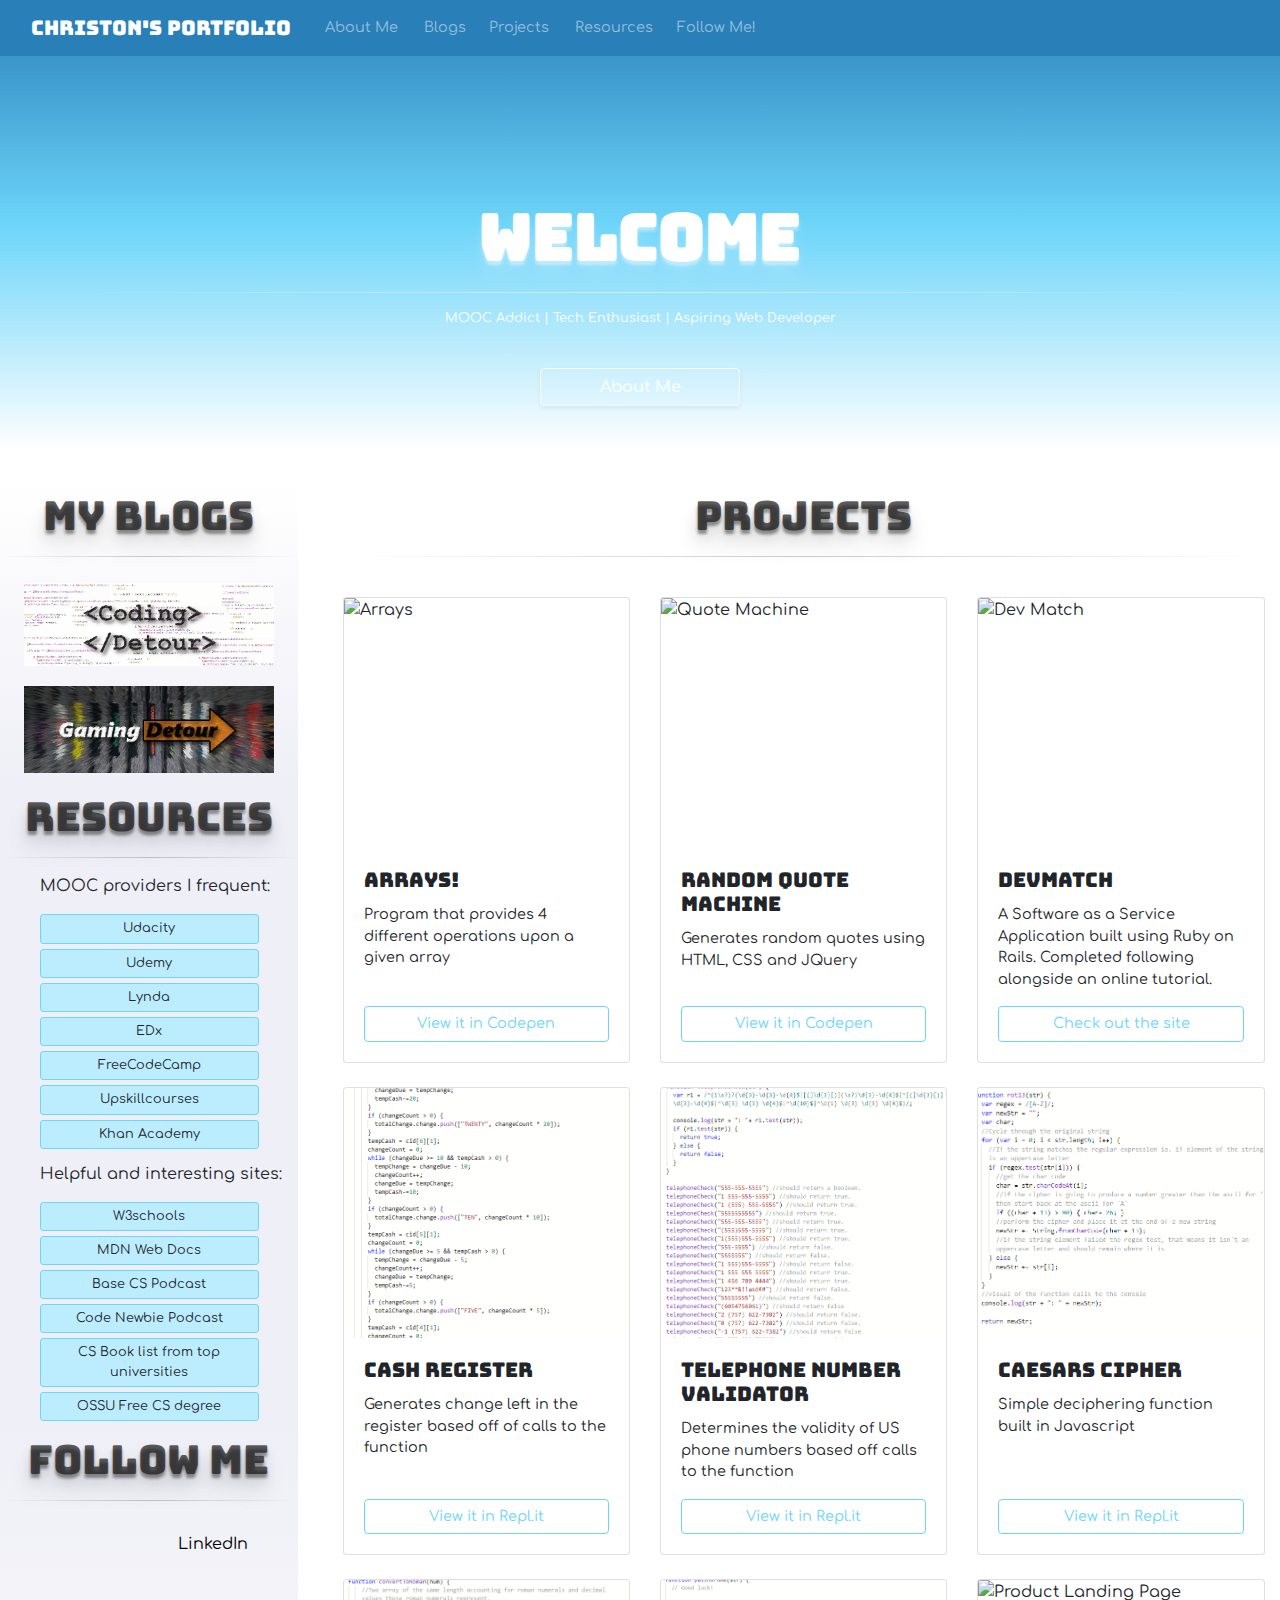
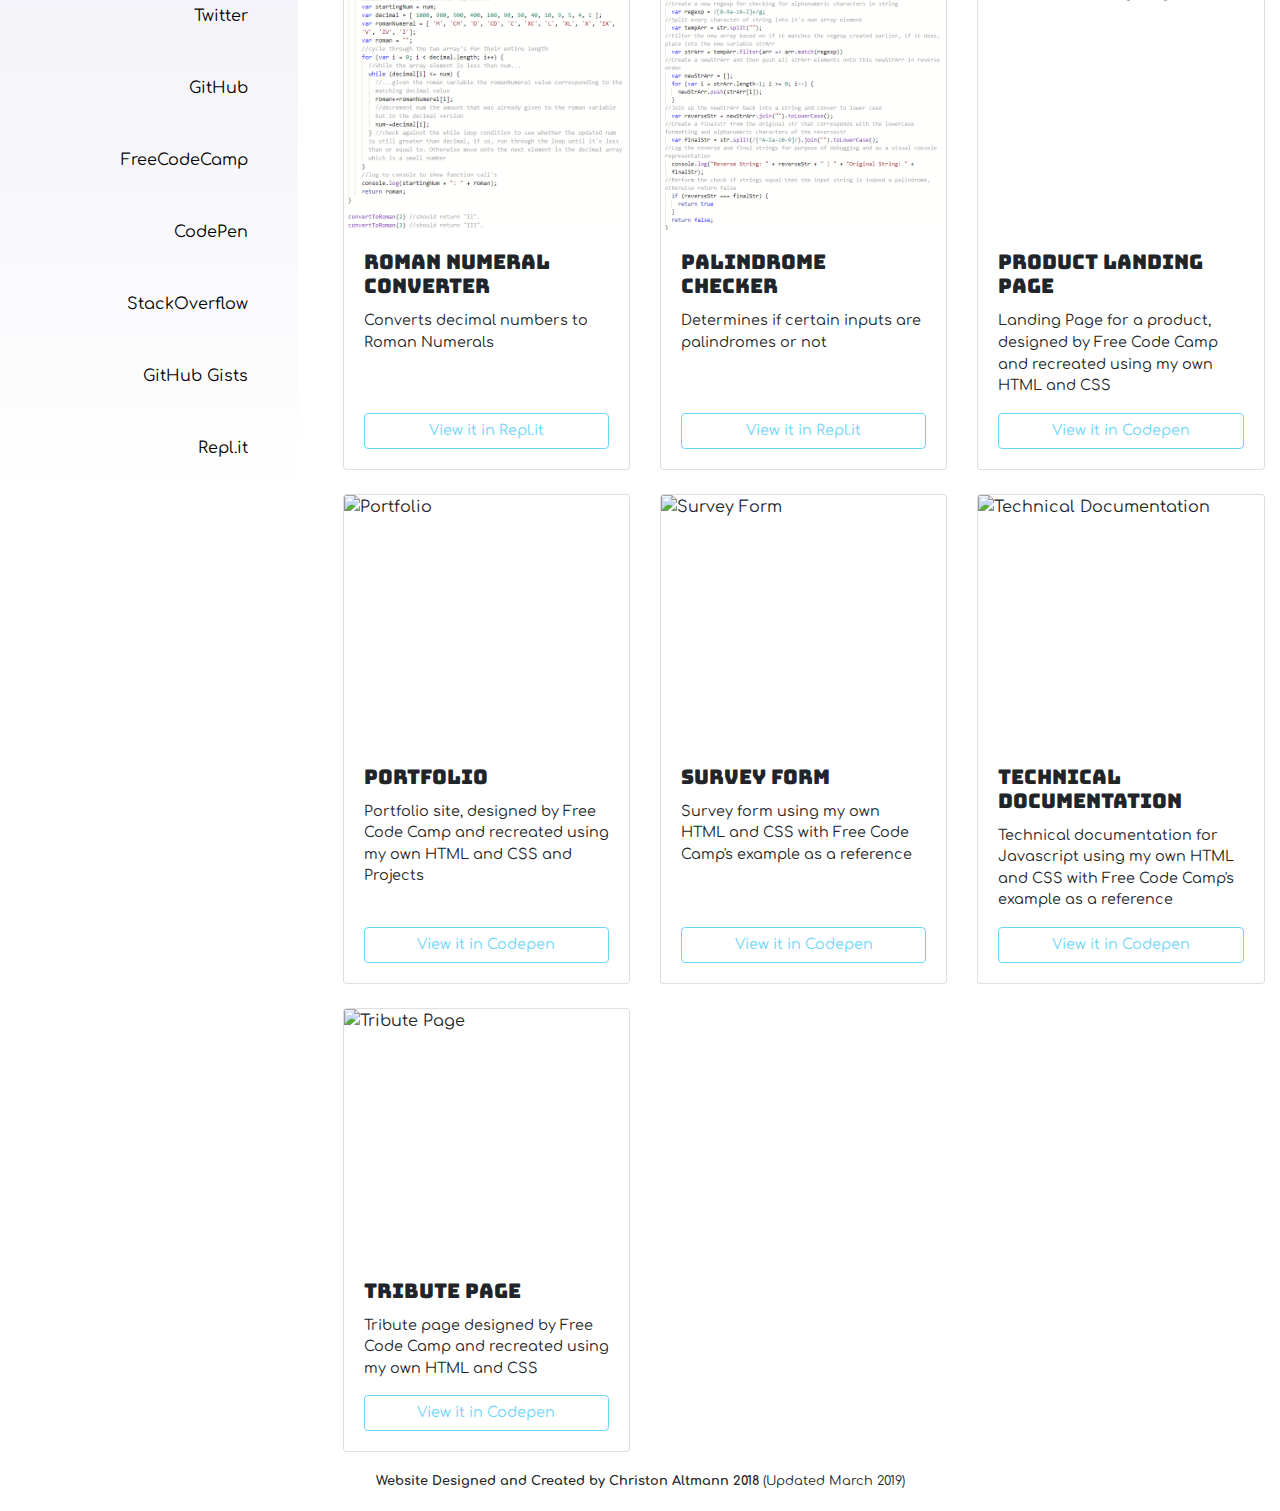
==== index.html @ 9113926e "Updated buttons on site" ====
<!DOCTYPE html>
<html lang="en">
	<head>
		<!-- Bootstrap CSS -->
		<link rel="stylesheet" href="https://stackpath.bootstrapcdn.com/bootstrap/4.3.1/css/bootstrap.min.css" integrity="sha384-ggOyR0iXCbMQv3Xipma34MD+dH/1fQ784/j6cY/iJTQUOhcWr7x9JvoRxT2MZw1T" crossorigin="anonymous">
		<!-- Google Fonts -->
		<link href="https://fonts.googleapis.com/css?family=Comfortaa|Bungee" rel="stylesheet">
		<!-- Font Awesome -->
		<link rel="stylesheet" href="https://use.fontawesome.com/releases/v5.7.2/css/all.css" integrity="sha384-fnmOCqbTlWIlj8LyTjo7mOUStjsKC4pOpQbqyi7RrhN7udi9RwhKkMHpvLbHG9Sr" crossorigin="anonymous">
		<!-- Personal CSS -->
		<link rel="stylesheet" href="style.css">

		<title>Christon's Portfolio</title>
		<!-- Image URL for social sharing sites-->
		<meta property="og:image" content="https://christonja.github.io/Sharing-Image/Site.PNG"/>
		<meta name="viewport" content="width=device-width, initial-scale=1" />

	</head>
	<body>
		<nav class="navbar navbar-expand-lg navbar-dark fixed-top">
			<div class="container-fluid">
			  <a class="navbar-brand" href="https://christonja.github.io/">Christon's Portfolio</a>
			  <button class="navbar-toggler" type="button" data-toggle="collapse" data-target="#navbarSupportedContent" aria-controls="navbarSupportedContent" aria-expanded="false" aria-label="Toggle navigation">
			    <span class="navbar-toggler-icon"></span>
			  </button>
				<div class="collapse navbar-collapse" id="navbarSupportedContent">
			    <ul class="navbar-nav mr-auto">
						<li class="nav-item"><a class="nav-link" href="about.html"><i class="far fa-smile"></i> About Me</a></li>
						<li class="nav-item"><a class="nav-link" href="#blogs"><i class="fab fa-wordpress"></i> Blogs</a></li>
						<li class="nav-item"><a class="nav-link" href="#projects"><i class="fas fa-project-diagram"></i> Projects</a></li>
						<li class="nav-item"><a class="nav-link" href="#resources"><i class="fas fa-info-circle"></i> Resources</a></li>
						<li class="nav-item"><a class="nav-link" href="#follow"><i class="fas fa-user-plus"></i> Follow Me!</a></li>
					</ul>
			  </div>
			</div>
		</nav>

		<div class="container-fluid px-0">
			<div class="jumbotron">
				<div class="welcome">
					<h1 class="title">Welcome</h1>
					<hr class="welcome-hr">
					<p class="desc">MOOC Addict | Tech Enthusiast | Aspiring Web Developer</p>
					<a href="about.html" class="btn btn-outline-light my-btn shadow-sm m-4"><i class="far fa-smile"></i> About Me</a>
				</div>
			</div>
		</div>
			<div class="container-fluid px-0">
				<div class="row flex-column-reverse flex-md-row">
					<div class="col-xl-3 col-lg-4 col-md-5">
						<div id="blogs">
							<h1>My Blogs</h1>
							<hr>
							<div class="blog-links">
								<a href="https://codingdetour.wordpress.com/" target="_blank"><img src="Images/CodingDetour.png" alt="Coding Detour Website"></a>
								<a href="https://gamingdetour.wordpress.com/" target="_blank"><img src="Images/GamingDetour.png" alt="Gaming Detour Website"></a>
							</div>
						</div>
						<div id="resources">
							<h1>Resources</h1>
							<hr>
							<div>
								<ul>
									<p>MOOC providers I frequent:</p>
									<li><a class="btn btn-light btn-sm" id="rbutton" href="https://www.udacity.com/">Udacity</a></li>
									<li><a class="btn btn-light btn-sm" id="rbutton" href="https://www.udemy.com/">Udemy</a></li>
									<li><a class="btn btn-light btn-sm" id="rbutton" href="https://www.lynda.com/" target="_blank">Lynda</a></li>
									<li><a class="btn btn-light btn-sm" id="rbutton" href="https://www.edx.org" target="_blank">EDx</a></li>
									<li><a class="btn btn-light btn-sm" id="rbutton" href="https://www.freecodecamp.org/" target="_blank">FreeCodeCamp</a></li>
									<li><a class="btn btn-light btn-sm" id="rbutton" href="https://upskillcourses.com/courses" target="_blank">Upskillcourses</a></li>
									<li><a class="btn btn-light btn-sm" id="rbutton" href="https://www.khanacademy.org/">Khan Academy</a></li>
								</ul>
								<ul class="pt-2">
									<p>Helpful and interesting sites:</p>
									<li><a class="btn btn-light btn-sm" id="rbutton" href="https://www.w3schools.com/" target="_blank">W3schools</a></li>
									<li><a class="btn btn-light btn-sm" id="rbutton" href="https://developer.mozilla.org/en-US/" target="_blank">MDN Web Docs</a></li>
									<li><a class="btn btn-light btn-sm" id="rbutton" href="https://medium.com/basecs/" target="_blank">Base CS Podcast</a></li>
									<li><a class="btn btn-light btn-sm" id="rbutton" href="https://www.codenewbie.org/podcast" target="_blank">Code Newbie Podcast</a></li>
									<li><a class="btn btn-light btn-sm" id="rbutton" href="http://www.doradolist.com/universities.html" target="_blank">CS Book list from top universities</a></li>
									<li><a class="btn btn-light btn-sm" id="rbutton" href="https://github.com/ossu/computer-science" target="_blank">OSSU Free CS degree</a></li>
								</ul>
							</div>
						</div>
						<div id="follow">
							<h1>Follow Me</h1>
							<hr>
							<div>
								<ul class="follow-links">
									<li><a href="https://www.linkedin.com/in/christon-altmann/" target="_blank"><span>LinkedIn</span><i class="fab fa-linkedin-in"></i></a></li>
									<li><a href="https://twitter.com/Christonja" target="_blank"><span>Twitter</span><i class="fab fa-twitter"></i></a></li>
									<li><a href="https://github.com/Christonja" target="_blank"><span>GitHub</span><i class="fab fa-github"></i></a></li>
									<li><a href="https://www.freecodecamp.org/christon" target="_blank"><span>FreeCodeCamp</span><i class="fab fa-free-code-camp"></i></a></li>
									<li><a href="https://codepen.io/christonja/" target="_blank"><span>CodePen</span><i class="fab fa-codepen"></i></a></li>
									<li><a href="https://stackoverflow.com/cv/christon" target="_blank"><span>StackOverflow</span><i class="fab fa-stack-overflow"></i></a></li>
									<li><a href="https://gist.github.com/Christonja" target="_blank"><span>GitHub Gists</span><i class="fab fa-github"></i></a></li>
									<li><a href="https://repl.it/@Christonja" target="_blank"><span>Repl.it</span><i class="fas fa-code"></i></a></li>
								</ul>
							</div>
						</div>
					</div>
					<div class="col-xl-9 col-lg-8 col-md-7">
						<div class="container-fluid" id="projects">
							<h1>Projects</h1>
							<hr>
							<div class="row">
									<div class="col-xl-4 col-lg-6 col-md-12 mt-4">
											<div class="card h-100">
												<img src="Project-Images/Arrays.PNG" class="card-img-top" alt="Arrays">
												<div class="card-body d-flex flex-column">
													<h5 class="card-title">Arrays!</h5>
													<p class="card-text">Program that provides 4 different operations upon a given array</p>
													<a href="https://codepen.io/christonja/full/Qoojbq" class="btn mt-auto">View it in Codepen</a>
												</div>
											</div>
										</div>

								<div class="col-xl-4 col-lg-6 col-md-12 mt-4">
									<div class="card h-100">
										<img src="Project-Images/QuoteMachine.PNG" class="card-img-top" alt="Quote Machine">
										<div class="card-body d-flex flex-column">
											<h5 class="card-title">Random Quote Machine</h5>
											<p class="card-text">Generates random quotes using HTML, CSS and JQuery</p>
											<a href="https://codepen.io/christonja/full/wRGPJB" class="btn mt-auto">View it in Codepen</a>
										</div>
									</div>
								</div>

								<div class="col-xl-4 col-lg-6 col-md-12 mt-4">
									<div class="card h-100">
										<img src="Project-Images/DevMatch.PNG" class="card-img-top" alt="Dev Match">
										<div class="card-body d-flex flex-column">
											<h5 class="card-title">DevMatch</h5>
											<p class="card-text">A Software as a Service Application built using Ruby on Rails. Completed following alongside an online tutorial.</p>
											<a href="https://evening-woodland-43477.herokuapp.com/" class="btn mt-auto">Check out the site</a>
										</div>
									</div>
								</div>

								<div class="col-xl-4 col-lg-6 col-md-12 mt-4">
									<div class="card h-100">
										<img src="Project-Images/change.PNG" class="card-img-top" alt="Cash Register">
										<div class="card-body d-flex flex-column">
											<h5 class="card-title">Cash Register</h5>
											<p class="card-text">Generates change left in the register based off of calls to the function</p>
											<a href="https://repl.it/@Christonja/ProperCompleteInstructions" class="btn mt-auto">View it in Repl.it</a>
										</div>
									</div>
								</div>
									
								<div class="col-xl-4 col-lg-6 col-md-12 mt-4">
									<div class="card h-100">
										<img src="Project-Images/telephone.PNG" class="card-img-top" alt="Telephone number validator">
										<div class="card-body d-flex flex-column">
											<h5 class="card-title">Telephone Number Validator</h5>
											<p class="card-text">Determines the validity of US phone numbers based off calls to the function</p>
											<a href="https://repl.it/@Christonja/FrailAnimatedClass" class="btn mt-auto">View it in Repl.it</a>
										</div>
									</div>
								</div>

								<div class="col-xl-4 col-lg-6 col-md-12 mt-4">
									<div class="card h-100">
									<img src="Project-Images/caesar.PNG" class="card-img-top" alt="Caesars Cipher">
										<div class="card-body d-flex flex-column">
											<h5 class="card-title">Caesars Cipher</h5>
											<p class="card-text">Simple deciphering function built in Javascript</p>
											<a href="https://repl.it/@Christonja/NextSympatheticFreesoftware" class="btn mt-auto">View it in Repl.it</a>
										</div>
									</div>
								</div>

								<div class="col-xl-4 col-lg-6 col-md-12 mt-4">
									<div class="card h-100">
											<img src="Project-Images/roman-num.PNG" class="card-img-top" alt="Roman Numeral Converter">
											<div class="card-body d-flex flex-column">
												<h5 class="card-title">Roman Numeral Converter</h5>
												<p class="card-text">Converts decimal numbers to Roman Numerals</p>
												<a href="https://repl.it/@Christonja/ClientsideAttentiveCubase" class="btn mt-auto">View it in Repl.it</a>
											</div>
										</div>
								</div>

								<div class="col-xl-4 col-lg-6 col-md-12 mt-4">
									<div class="card h-100">
											<img src="Project-Images/palindrome.PNG" class="card-img-top" alt="Palindrome Checker">
											<div class="card-body d-flex flex-column">
												<h5 class="card-title">Palindrome Checker</h5>
												<p class="card-text">Determines if certain inputs are palindromes or not</p>
												<a href="https://repl.it/@Christonja/AngelicSeveralGeneric" class="btn mt-auto">View it in Repl.it</a>
											</div>
										</div>
								</div>

								<div class="col-xl-4 col-lg-6 col-md-12 mt-4">
									<div class="card h-100">
										<img src="Project-Images/Landing-Page.PNG" class="card-img-top" alt="Product Landing Page">
										<div class="card-body d-flex flex-column">
											<h5 class="card-title">Product Landing Page</h5>
											<p class="card-text">Landing Page for a product, designed by Free Code Camp and recreated using my own HTML and CSS</p>
											<a href="https://codepen.io/christonja/full/wXZxWX/" class="btn mt-auto">View it in Codepen</a>
										</div>
									</div>
								</div>

								<div class="col-xl-4 col-lg-6 col-md-12 mt-4">
									<div class="card h-100">
										<img src="Project-Images/Portfolio.PNG" class="card-img-top" alt="Portfolio">
										<div class="card-body d-flex flex-column">
											<h5 class="card-title">Portfolio</h5>
											<p class="card-text">Portfolio site, designed by Free Code Camp and recreated using my own HTML and CSS and Projects</p>
											<a href="https://codepen.io/christonja/full/PBorLZ/" class="btn mt-auto">View it in Codepen</a>
										</div>
									</div>
								</div>

								<div class="col-xl-4 col-lg-6 col-md-12 mt-4">
									<div class="card h-100">
										<img src="Project-Images/Survey-Form.PNG" class="card-img-top" alt="Survey Form">
										<div class="card-body d-flex flex-column">
											<h5 class="card-title">Survey Form</h5>
											<p class="card-text">Survey form using my own HTML and CSS with Free Code Camp's example as a reference</p>
											<a href="https://codepen.io/christonja/full/QxzeJQ/" class="btn mt-auto">View it in Codepen</a>
										</div>
									</div>
								</div>

								<div class="col-xl-4 col-lg-6 col-md-12 mt-4">
									<div class="card h-100">
										<img src="Project-Images/Technical-Doco.PNG" class="card-img-top" alt="Technical Documentation">
										<div class="card-body d-flex flex-column">
											<h5 class="card-title">Technical Documentation</h5>
											<p class="card-text">Technical documentation for Javascript using my own HTML and CSS with Free Code Camp's example as a reference</p>
											<a href="https://codepen.io/christonja/full/oyKxea/" class="btn mt-auto">View it in Codepen</a>
										</div>
									</div>
								</div>

								<div class="col-xl-4 col-lg-6 col-md-12 mt-4">
									<div class="card h-100">
										<img src="Project-Images/Tribute-Page.PNG" class="card-img-top" alt="Tribute Page">
										<div class="card-body d-flex flex-column">
											<h5 class="card-title">Tribute Page</h5>
											<p class="card-text">Tribute page designed by Free Code Camp and recreated using my own HTML and CSS</p>
											<a href="https://codepen.io/christonja/full/VdqOEM/" class="btn mt-auto">View it in Codepen</a>
										</div>
									</div>
								</div>

							</div>
						</div>
					</div>
				</div>
			</div>

		<div class="copytext"> 
			<div>
				<p><b>Website Designed and Created by Christon Altmann 2018</b> (Updated March 2019)</p>
			</div>
		</div>
		
		<script src="https://code.jquery.com/jquery-3.3.1.slim.min.js" integrity="sha384-q8i/X+965DzO0rT7abK41JStQIAqVgRVzpbzo5smXKp4YfRvH+8abtTE1Pi6jizo" crossorigin="anonymous"></script>
		<script language="javascript"type="text/javascript" src="siteScript.js"></script>
		<script src="https://cdnjs.cloudflare.com/ajax/libs/popper.js/1.14.7/umd/popper.min.js" integrity="sha384-UO2eT0CpHqdSJQ6hJty5KVphtPhzWj9WO1clHTMGa3JDZwrnQq4sF86dIHNDz0W1" crossorigin="anonymous"></script>
		<script src="https://stackpath.bootstrapcdn.com/bootstrap/4.3.1/js/bootstrap.min.js" integrity="sha384-JjSmVgyd0p3pXB1rRibZUAYoIIy6OrQ6VrjIEaFf/nJGzIxFDsf4x0xIM+B07jRM" crossorigin="anonymous"></script>
		
	</body>
</html>
---- style.css ----
h1 {
	font-family: "bungee", sans-serif;
	color: rgba(22, 22, 22, 0.7);
	text-shadow: 0px 4px 3px rgba(0, 0, 0, 0.4),
	0px 8px 13px rgba(0, 0, 0, 0.1),
	0px 18px 23px rgba(0, 0, 0, 0.1);
}

html, body {
	max-width: 100%;
	overflow-x: hidden;
	font-family: comfortaa, sans-serif;
}

.navbar {
    background-color: transparent !important;
    -webkit-transition: all 0.5s;
    transition: all 0.5s;
}
.navbar.solid {
    background-color: rgb(41,128,185) !important;
}

.navbar:hover {
	background-color: rgb(41,128,185) !important;
}

hr {
    border: 0;
    height: 1px;
    background-image: linear-gradient(to right, rgba(0, 0, 0, 0), rgba(0, 0, 0, 0.2), rgba(0, 0, 0, 0));
}

.welcome-hr {
    border: 0;
    height: 1px;
    background-image: linear-gradient(to right, rgba(255, 255, 255, 0), rgba(255, 255, 255, 0.5), rgba(255, 255, 255, 0));
}

.jumbotron {
	text-align: center;
	background: #ffffff;  /* fallback for old browsers */
	background: -webkit-linear-gradient(to bottom, #2980b9, #6dd5fa, #ffffff);  /* Chrome 10-25, Safari 5.1-6 */
	background: linear-gradient(to bottom, #2980b9, #6dd5fa, #ffffff); /* W3C, IE 10+/ Edge, Firefox 16+, Chrome 26+, Opera 12+, Safari 7+ */
	height: 50vh;
}

.jumbotron h1 {
	font-size: 4em;
	font-weight: bold;
}

.navbar-brand {
	font-family: Bungee, sans-serif;
}

.nav-link {
	font-size: 0.9em;
}

.welcome {
	margin-top: 15vh;
	color: white;
}

.title {
	color: white;
	text-shadow: 0px 4px 3px rgba(255, 255, 255, 0.4),
	0px 8px 13px rgba(255, 255, 255, 0.1),
	0px 18px 23px rgba(255, 255, 255, 0.1);
	font-family: bungee, sans-serif;
}

@media (max-height: 800px) {
	.jumbotron {
		height: 400px;
	}
}

#projects a img:hover + button{
 	background-color: #cff0fc;
}

#blogs {
	background: #e1e1ea;
	background: -moz-linear-gradient(270deg, #FFFFFF 0%, #efeff7 100%); /* ff3.6+ */
	background: -webkit-gradient(linear, left top, left bottom, color-stop(0%, #FFFFFF), color-stop(100%, #e1e1ea)); /* safari4+,chrome */
	background: -webkit-linear-gradient(270deg, #FFFFFF 0%, #efeff7 100%); /* safari5.1+,chrome10+ */
	background: -o-linear-gradient(270deg, #FFFFFF 0%, #efeff7 100%); /* opera 11.10+ */
	background: -ms-linear-gradient(270deg, #FFFFFF 0%, #efeff7 100%); /* ie10+ */
	background: linear-gradient(180deg, #FFFFFF 0%, #efeff7 100%); /* w3c */
	filter: progid:DXImageTransform.Microsoft.gradient( startColorstr='#FFFFFF', endColorstr='#efeff7',GradientType=0 ); /* ie6-9 */
}

.blog-links img {
	max-width: 250px;
	padding: 0px;
}

#blogs a img:hover {
	border-radius: 4px;
    box-shadow: 0 0 20px #2980b9;
}

#blogs a img {
	transition: box-shadow 0.5s;
}

.blog-links {
	text-align: center;
}

.blog-links a img {
	margin: 10px;
}

#follow {
	background: #efeff7; /* Old browsers */
	background: -moz-linear-gradient(top, #efeff7 0%, #ffffff 100%); /* FF3.6-15 */
	background: -webkit-linear-gradient(top, #efeff7 0%,#ffffff 100%); /* Chrome10-25,Safari5.1-6 */
	background: linear-gradient(to bottom, #efeff7 0%,#ffffff 100%); /* W3C, IE10+, FF16+, Chrome26+, Opera12+, Safari7+ */
	filter: progid:DXImageTransform.Microsoft.gradient( startColorstr='#efeff7', endColorstr='#ffffff',GradientType=0 ); /* IE6-9 */
}

#blogs h1, #follow h1, #resources h1, #projects h1
{
	padding-top: 10px;
	display: flex;
	flex-direction: column;
	align-items: center;
}

.follow-links {
	list-style: none;
}

.follow-links li a {
	text-decoration: none;
	transition: color 0.5s;
	color: black;
	font-size: 1em;
}

.follow-links li a:hover {
	color: #6dd5fa;
}

.follow-links i {
	font-size: 3em;
	padding: 5px;
}

.follow-links span {
	float: right;
	margin-right: 50px;
	margin-top: 15px;
}

.navbar-nav i {
	padding: 5px;
}

.navbar-nav .fa-home {
	padding-right: 4px;
}

.navbar-nav .fa-user-plus {
	padding-right: 3px;
}

.navbar-nav .fa-project-diagram {
	padding-right: 2px;
}

#resources {
	background: #efeff7;
}

#resources li {
	list-style-type: none;
}

.copytext {
	font-size: 0.8em;
	text-align: center;
	padding: 20px 0;
	width: 100vw;
}

.copytext p {
	margin: 0;
}

#resources .btn {
	border: 1px solid #6dd5fa;
	background-color: #bcedff;
}

.card .btn {
	border: 1px solid #6dd5fa;
	color: #6dd5fa;
}

.btn:hover {
	background-color: #cff0fc;
	color: white;
}

#rbutton {
	width: 85%;
	margin-bottom: 5px;
	font-size: 0.8em;
}

.desc {
	font-size: 0.8em;
}

ul {
	margin-bottom: 0;
}

.card img {
	height: 250px;
	object-fit: cover;
} 

.card a {
	width: 100%;
}

.cert-text {
	text-align: justify;
	line-height: 2em;
}

.cert img {
	height: 100%;
	width: 100%;
	object-fit: cover;
}

.my-btn {
	width: 200px;
	color: white;
}

.about {
	text-align: justify;
	line-height: 2em;
}

.card-title {
	font-family: Bungee, sans-serif;
}
.card-text {
	font-size: 0.9em;
}

.card-body a {
	font-size: 0.9em;
}

.l-resume {
	list-style: none;
	line-height: 2em;
	text-align: justify;
}
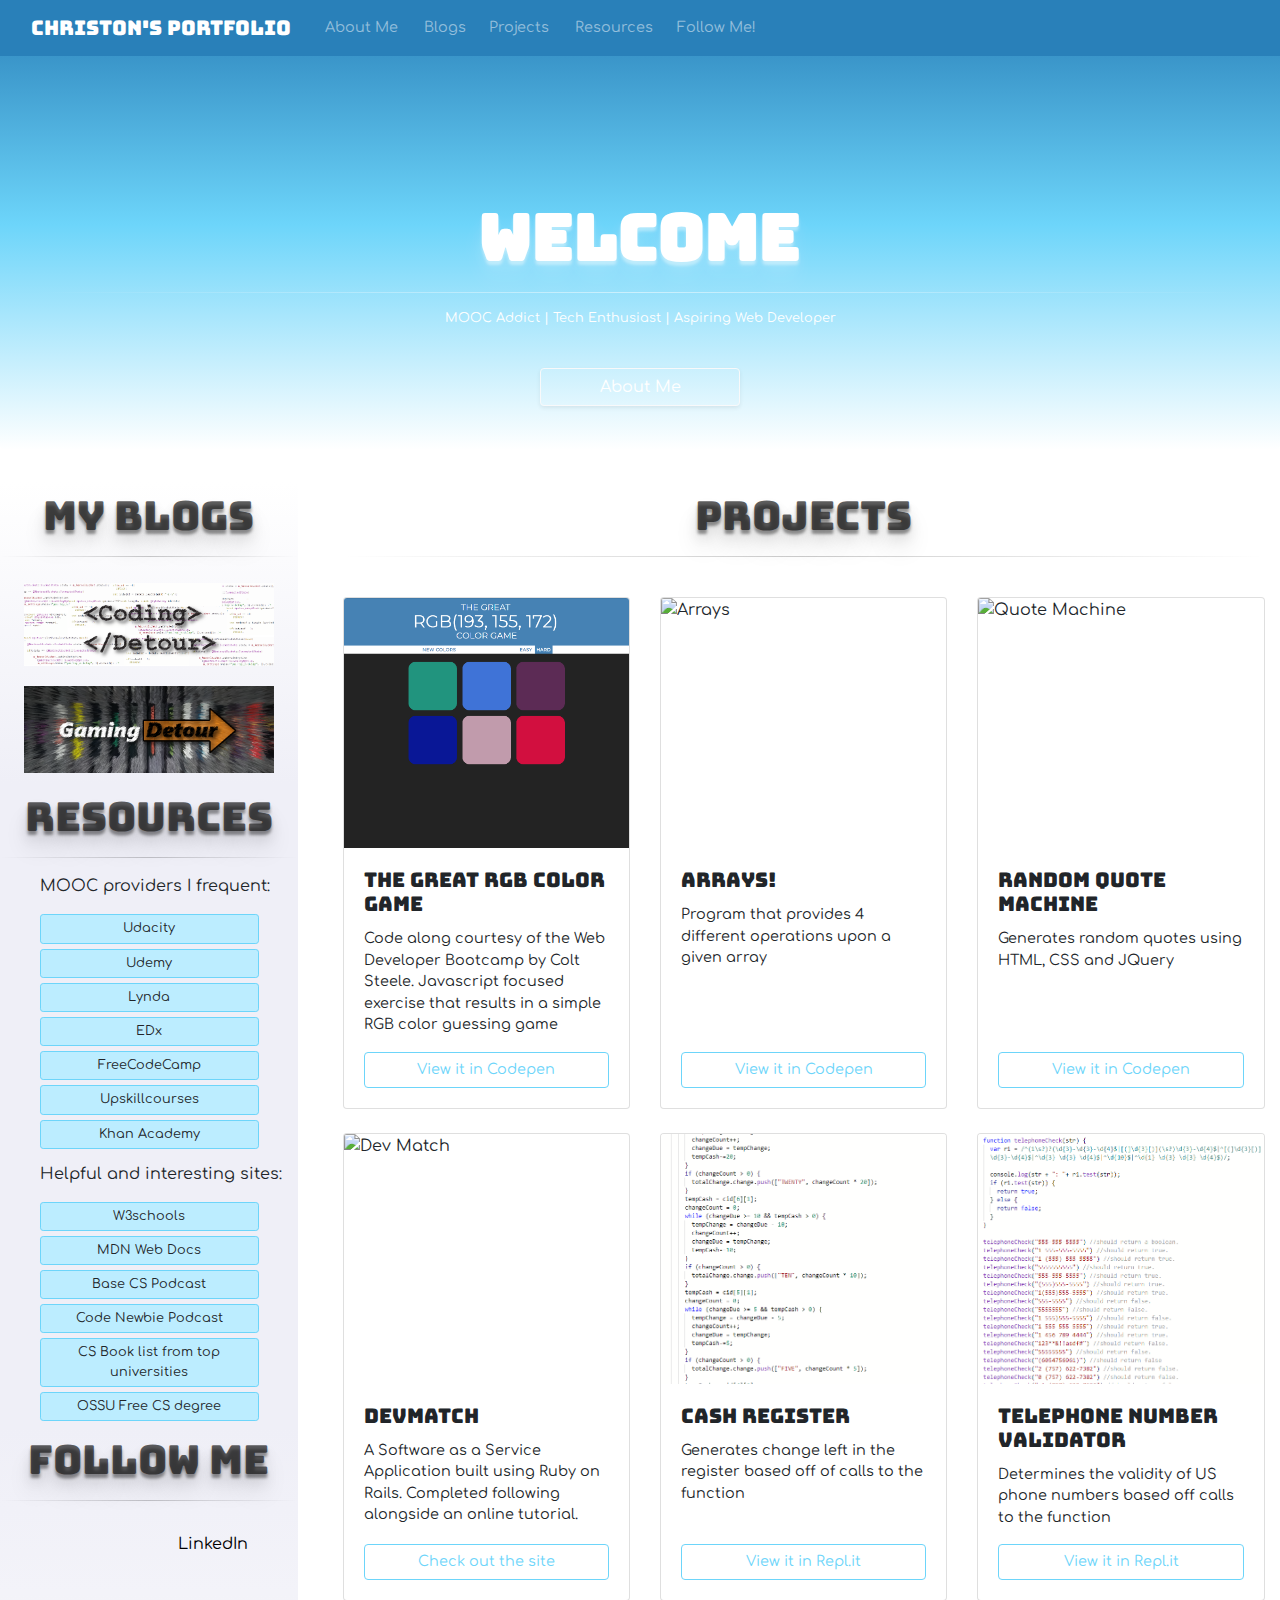
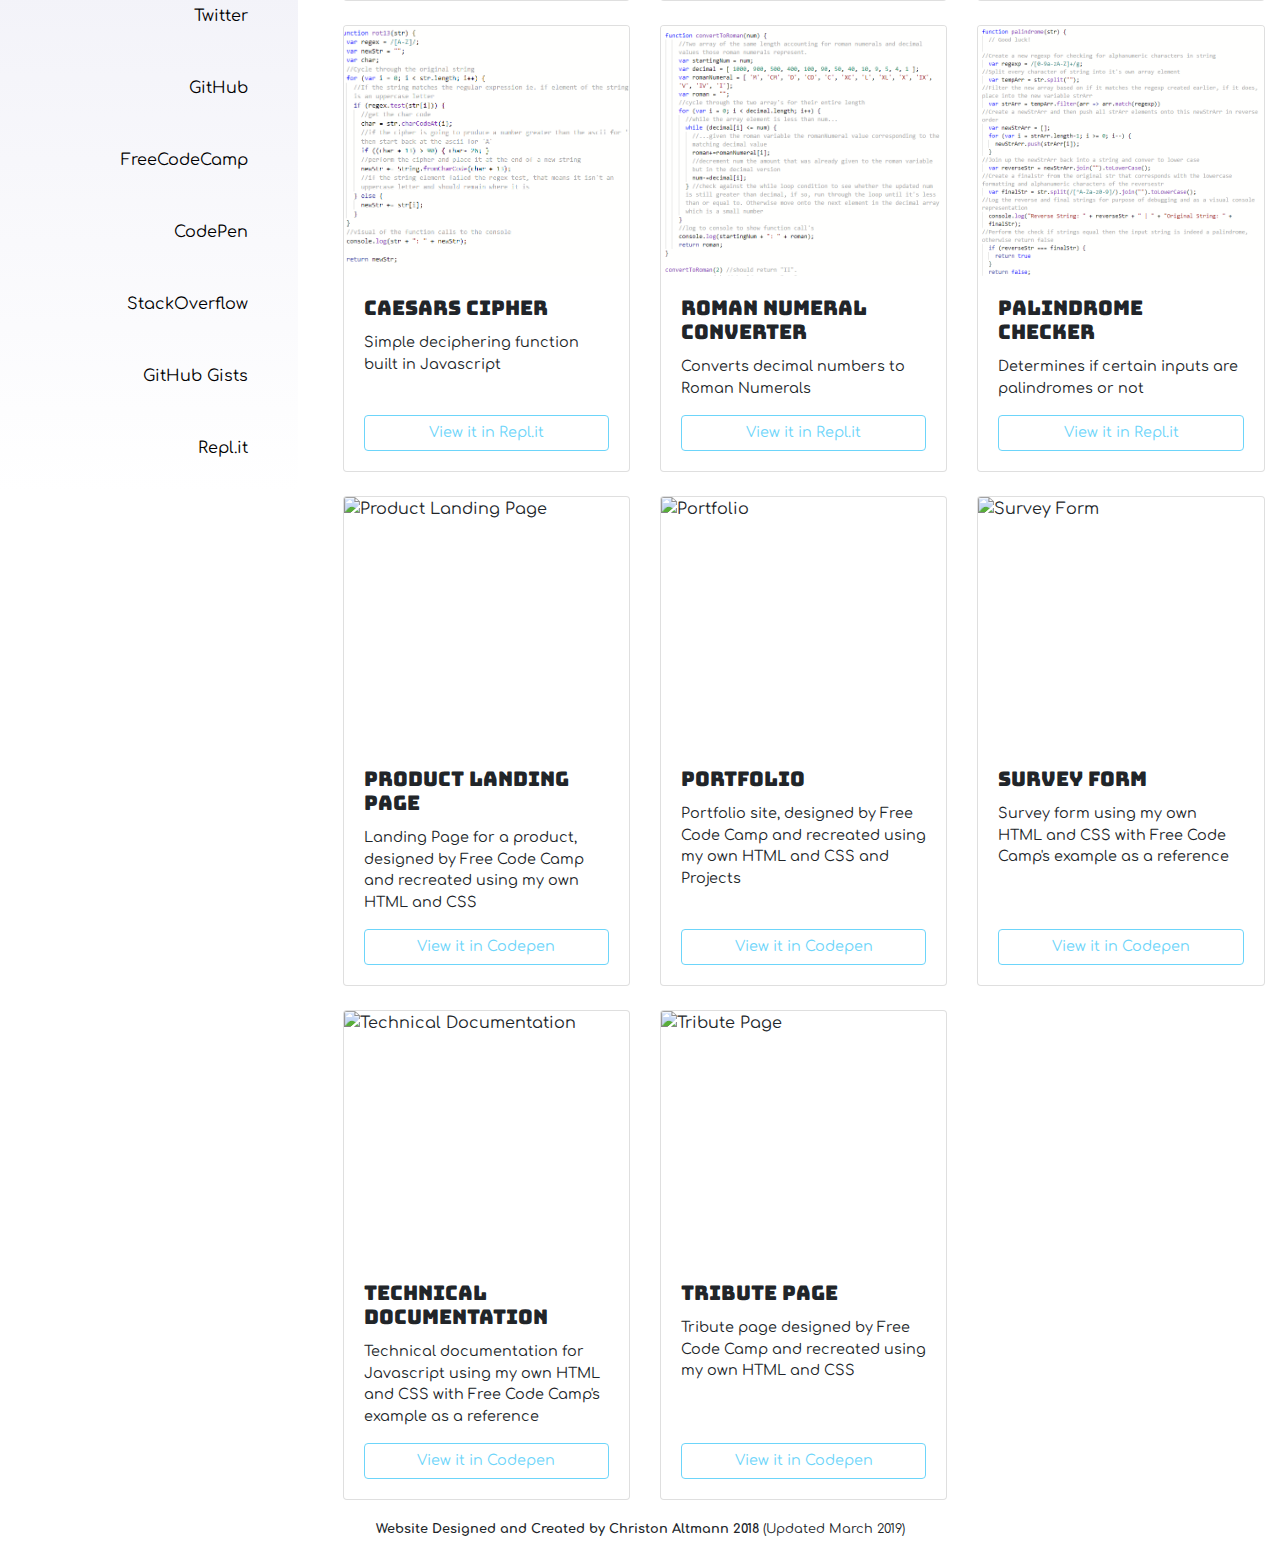
==== commit 5e8c4532: "Added new project to site" ====
--- a/index.html
+++ b/index.html
@@ -103,16 +103,28 @@
 							<h1>Projects</h1>
 							<hr>
 							<div class="row">
+
 									<div class="col-xl-4 col-lg-6 col-md-12 mt-4">
-											<div class="card h-100">
-												<img src="Project-Images/Arrays.PNG" class="card-img-top" alt="Arrays">
-												<div class="card-body d-flex flex-column">
-													<h5 class="card-title">Arrays!</h5>
-													<p class="card-text">Program that provides 4 different operations upon a given array</p>
-													<a href="https://codepen.io/christonja/full/Qoojbq" class="btn mt-auto">View it in Codepen</a>
-												</div>
-											</div>
-										</div>
+										<div class="card h-100">
+											<img src="Project-Images/RGBGame.PNG" class="card-img-top" alt="RGB Game">
+											<div class="card-body d-flex flex-column">
+												<h5 class="card-title">The Great RGB Color Game</h5>
+												<p class="card-text">Code along courtesy of the Web Developer Bootcamp by Colt Steele. Javascript focused exercise that results in a simple RGB color guessing game</p>
+												<a href="https://codepen.io/christonja/full/oONmmb" class="btn mt-auto">View it in Codepen</a>
+											</div>
+										</div>
+									</div>
+
+									<div class="col-xl-4 col-lg-6 col-md-12 mt-4">
+										<div class="card h-100">
+											<img src="Project-Images/Arrays.PNG" class="card-img-top" alt="Arrays">
+											<div class="card-body d-flex flex-column">
+												<h5 class="card-title">Arrays!</h5>
+												<p class="card-text">Program that provides 4 different operations upon a given array</p>
+												<a href="https://codepen.io/christonja/full/Qoojbq" class="btn mt-auto">View it in Codepen</a>
+											</div>
+										</div>
+									</div>
 
 								<div class="col-xl-4 col-lg-6 col-md-12 mt-4">
 									<div class="card h-100">
--- a/style.css
+++ b/style.css
@@ -223,6 +223,7 @@
 .card img {
 	height: 250px;
 	object-fit: cover;
+	object-position: 50% 0;
 } 
 
 .card a {
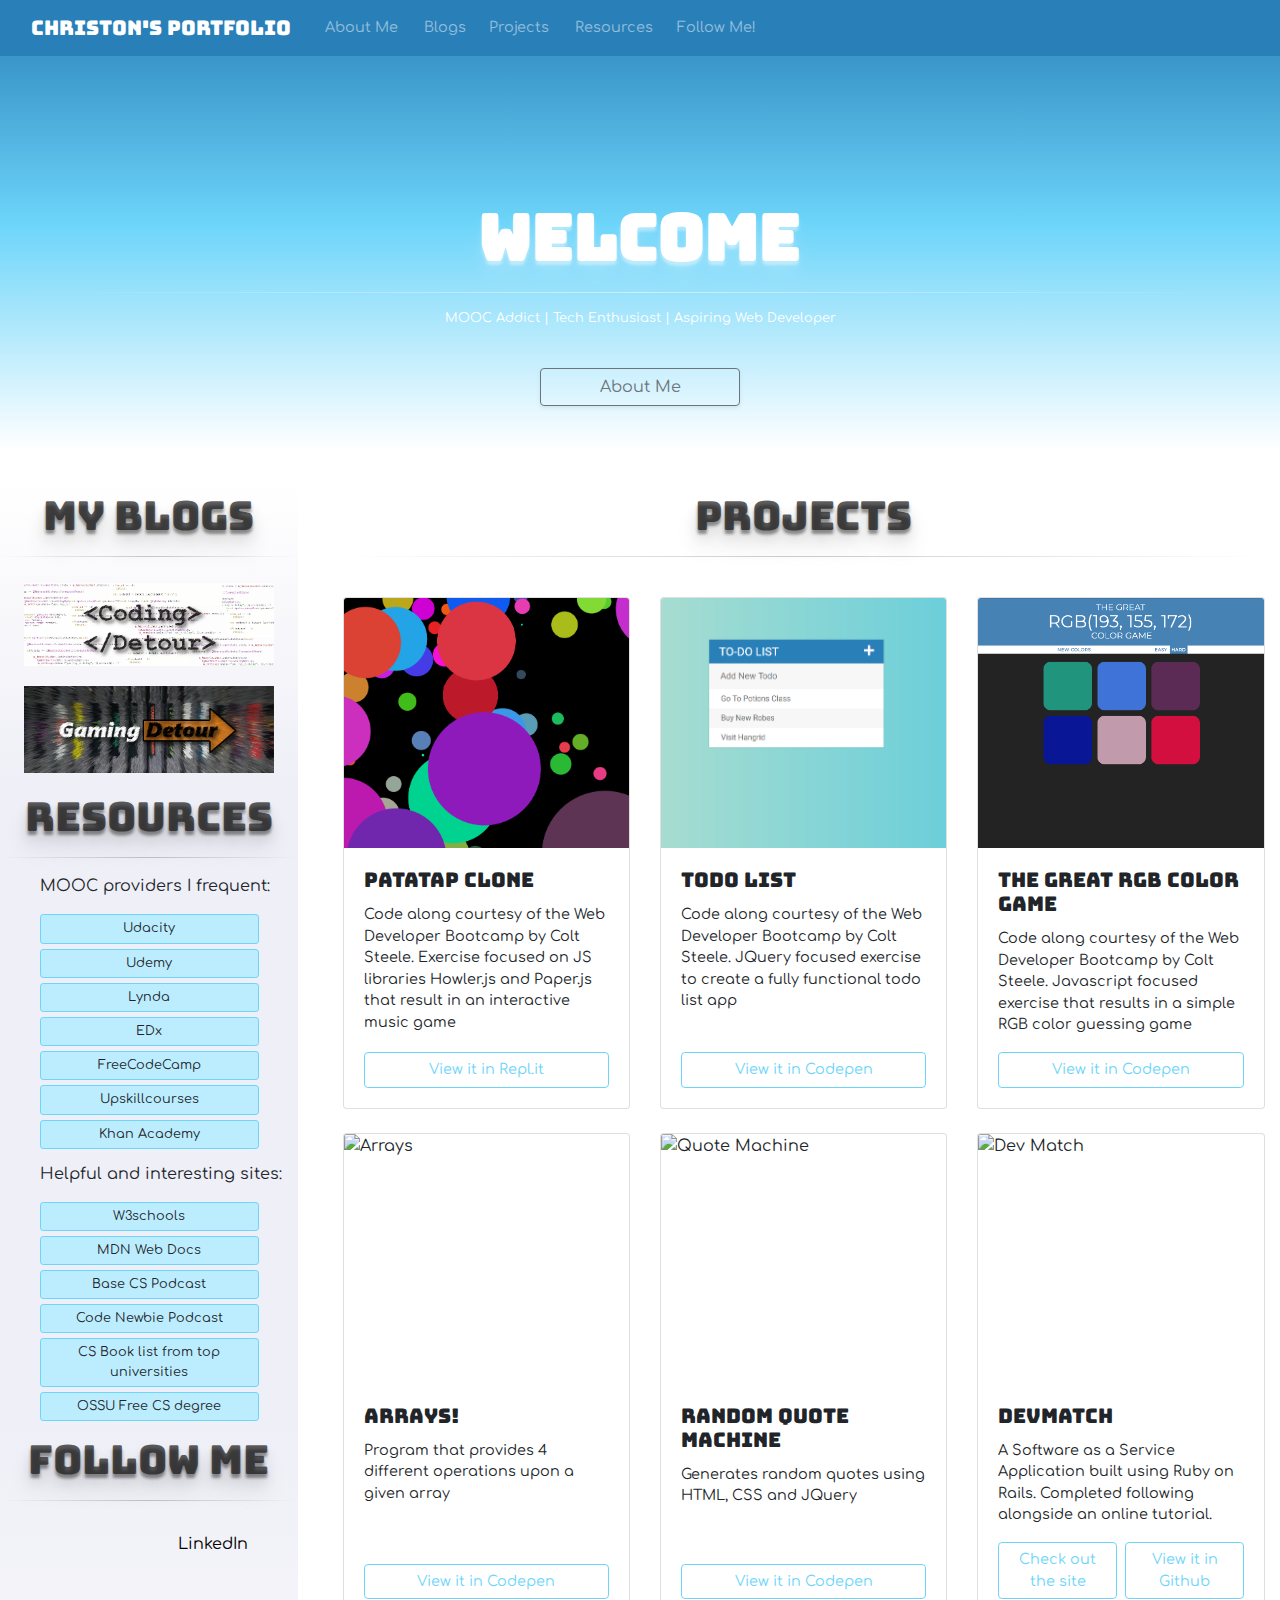
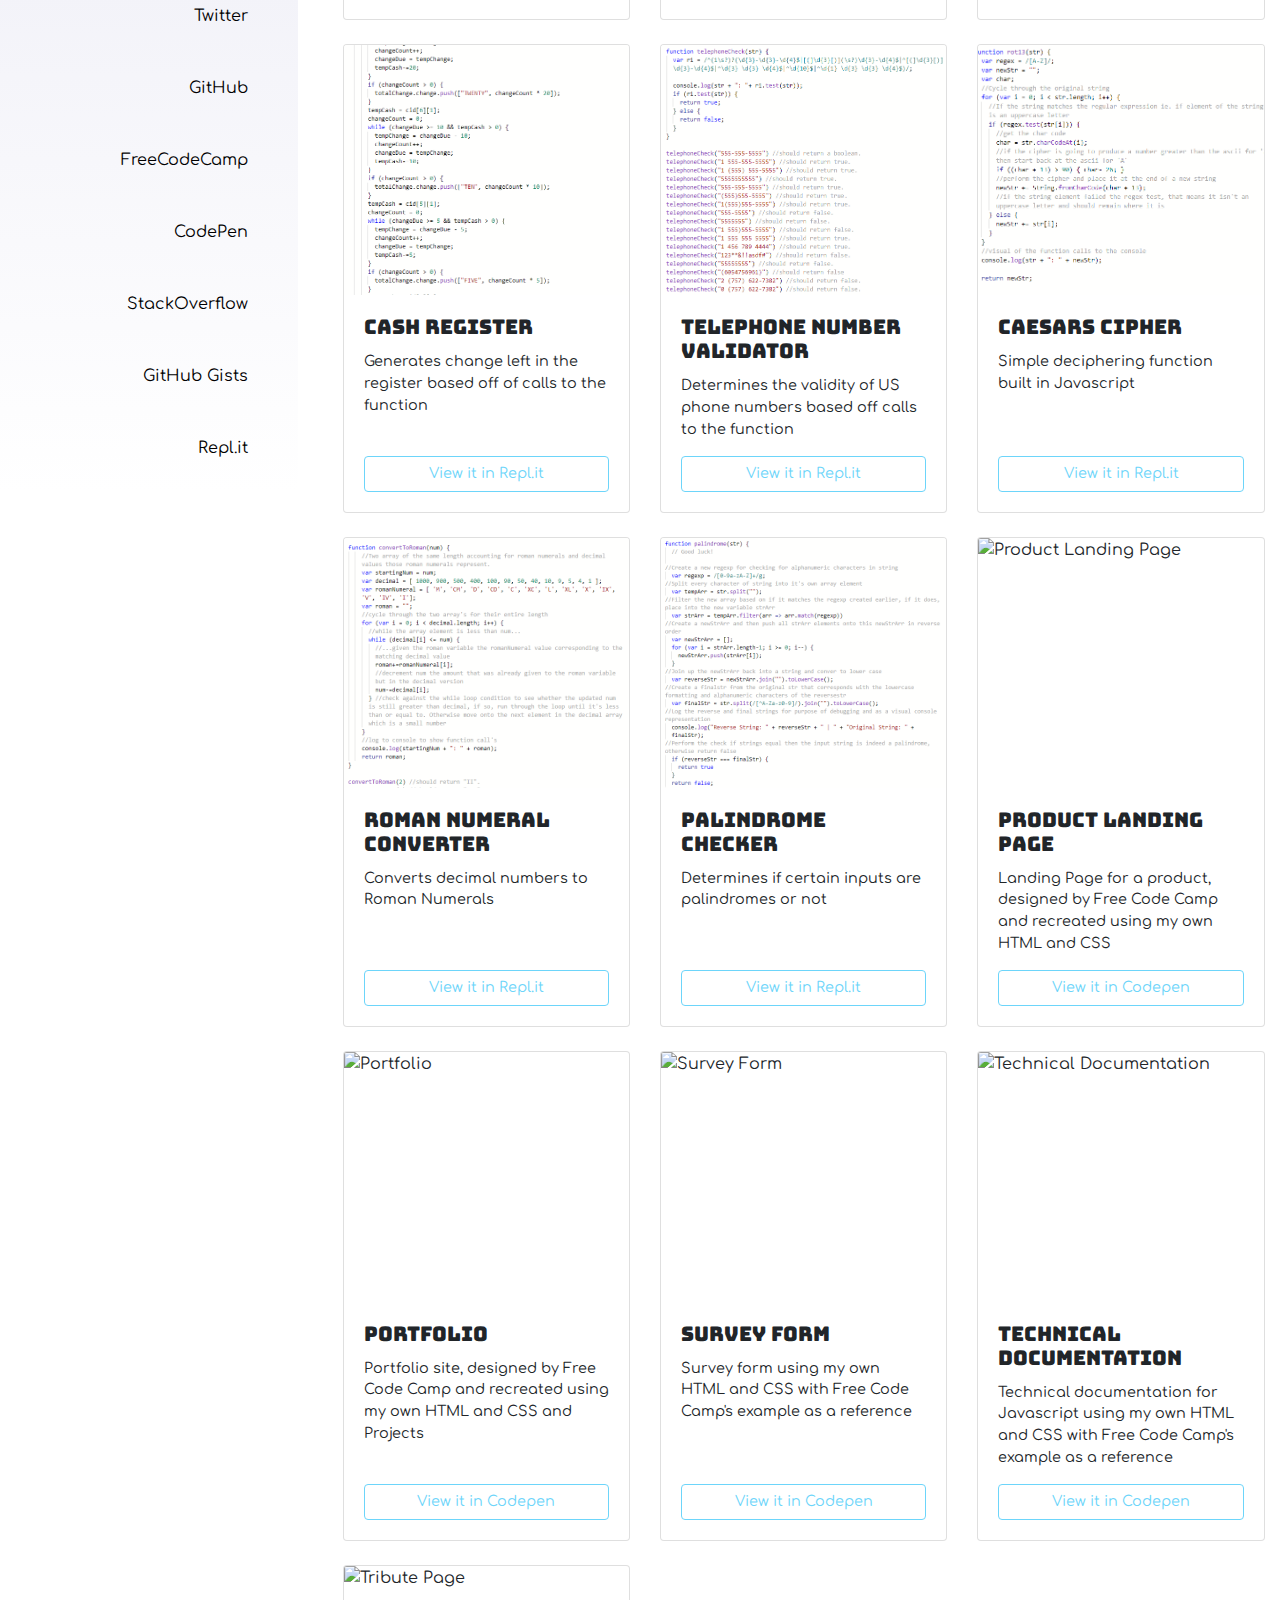
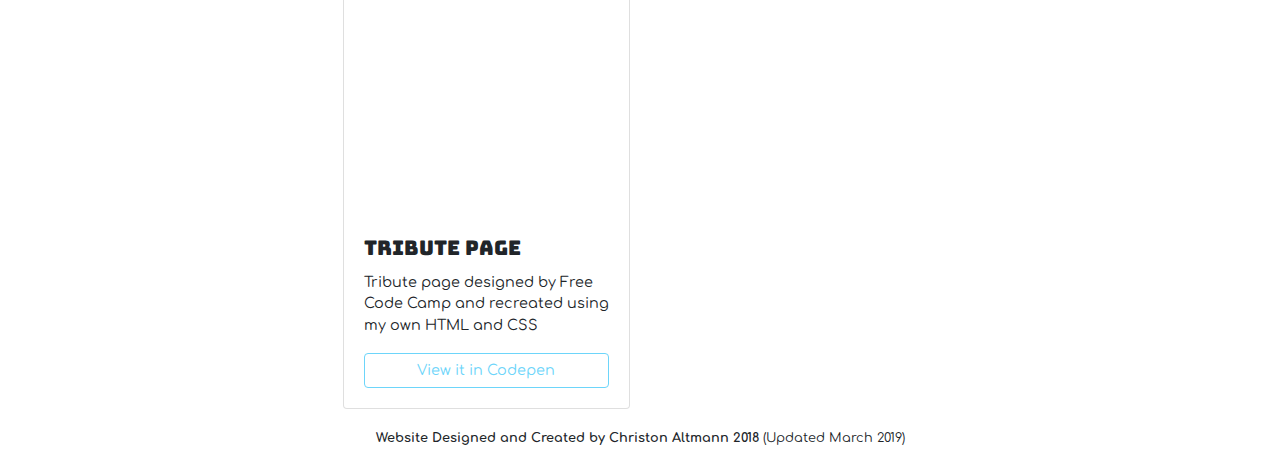
==== commit e47d59b0: "Added two more codealongs plus..." ====
--- a/index.html
+++ b/index.html
@@ -41,7 +41,7 @@
 					<h1 class="title">Welcome</h1>
 					<hr class="welcome-hr">
 					<p class="desc">MOOC Addict | Tech Enthusiast | Aspiring Web Developer</p>
-					<a href="about.html" class="btn btn-outline-light my-btn shadow-sm m-4"><i class="far fa-smile"></i> About Me</a>
+					<a href="about.html" class="btn btn-outline-secondary my-btn shadow-sm m-4"><i class="far fa-smile"></i> About Me</a>
 				</div>
 			</div>
 		</div>
@@ -106,6 +106,28 @@
 
 									<div class="col-xl-4 col-lg-6 col-md-12 mt-4">
 										<div class="card h-100">
+											<img src="Project-Images/Patatap.PNG" class="card-img-top" alt="Patatap Clone">
+											<div class="card-body d-flex flex-column">
+												<h5 class="card-title">Patatap Clone</h5>
+												<p class="card-text">Code along courtesy of the Web Developer Bootcamp by Colt Steele. Exercise focused on JS libraries Howler.js and Paper.js that result in an interactive music game</p>
+												<a href="https://repl.it/@Christonja/Patatap" class="btn mt-auto">View it in Repl.it</a>
+											</div>
+										</div>
+									</div>
+
+									<div class="col-xl-4 col-lg-6 col-md-12 mt-4">
+										<div class="card h-100">
+											<img src="Project-Images/Todo.PNG" class="card-img-top" alt="Todo List">
+											<div class="card-body d-flex flex-column">
+												<h5 class="card-title">Todo List</h5>
+												<p class="card-text">Code along courtesy of the Web Developer Bootcamp by Colt Steele. JQuery focused exercise to create a fully functional todo list app</p>
+												<a href="https://codepen.io/christonja/full/NmRKXe" class="btn mt-auto">View it in Codepen</a>
+											</div>
+										</div>
+									</div>
+
+									<div class="col-xl-4 col-lg-6 col-md-12 mt-4">
+										<div class="card h-100">
 											<img src="Project-Images/RGBGame.PNG" class="card-img-top" alt="RGB Game">
 											<div class="card-body d-flex flex-column">
 												<h5 class="card-title">The Great RGB Color Game</h5>
@@ -143,7 +165,14 @@
 										<div class="card-body d-flex flex-column">
 											<h5 class="card-title">DevMatch</h5>
 											<p class="card-text">A Software as a Service Application built using Ruby on Rails. Completed following alongside an online tutorial.</p>
-											<a href="https://evening-woodland-43477.herokuapp.com/" class="btn mt-auto">Check out the site</a>
+											<div class="row">
+												<div class="col-sm-6 pr-1">
+													<a href="https://evening-woodland-43477.herokuapp.com/" class="btn mt-auto">Check out the site</a>
+												</div>
+												<div class="col-sm-6 pl-1">
+												<a href="https://github.com/Christonja/upskill_saas_tutorial" class="btn mt-auto">View it in Github</a>
+												</div>
+											</div>
 										</div>
 									</div>
 								</div>
--- a/style.css
+++ b/style.css
@@ -243,7 +243,7 @@
 
 .my-btn {
 	width: 200px;
-	color: white;
+	/* color: white; */
 }
 
 .about {
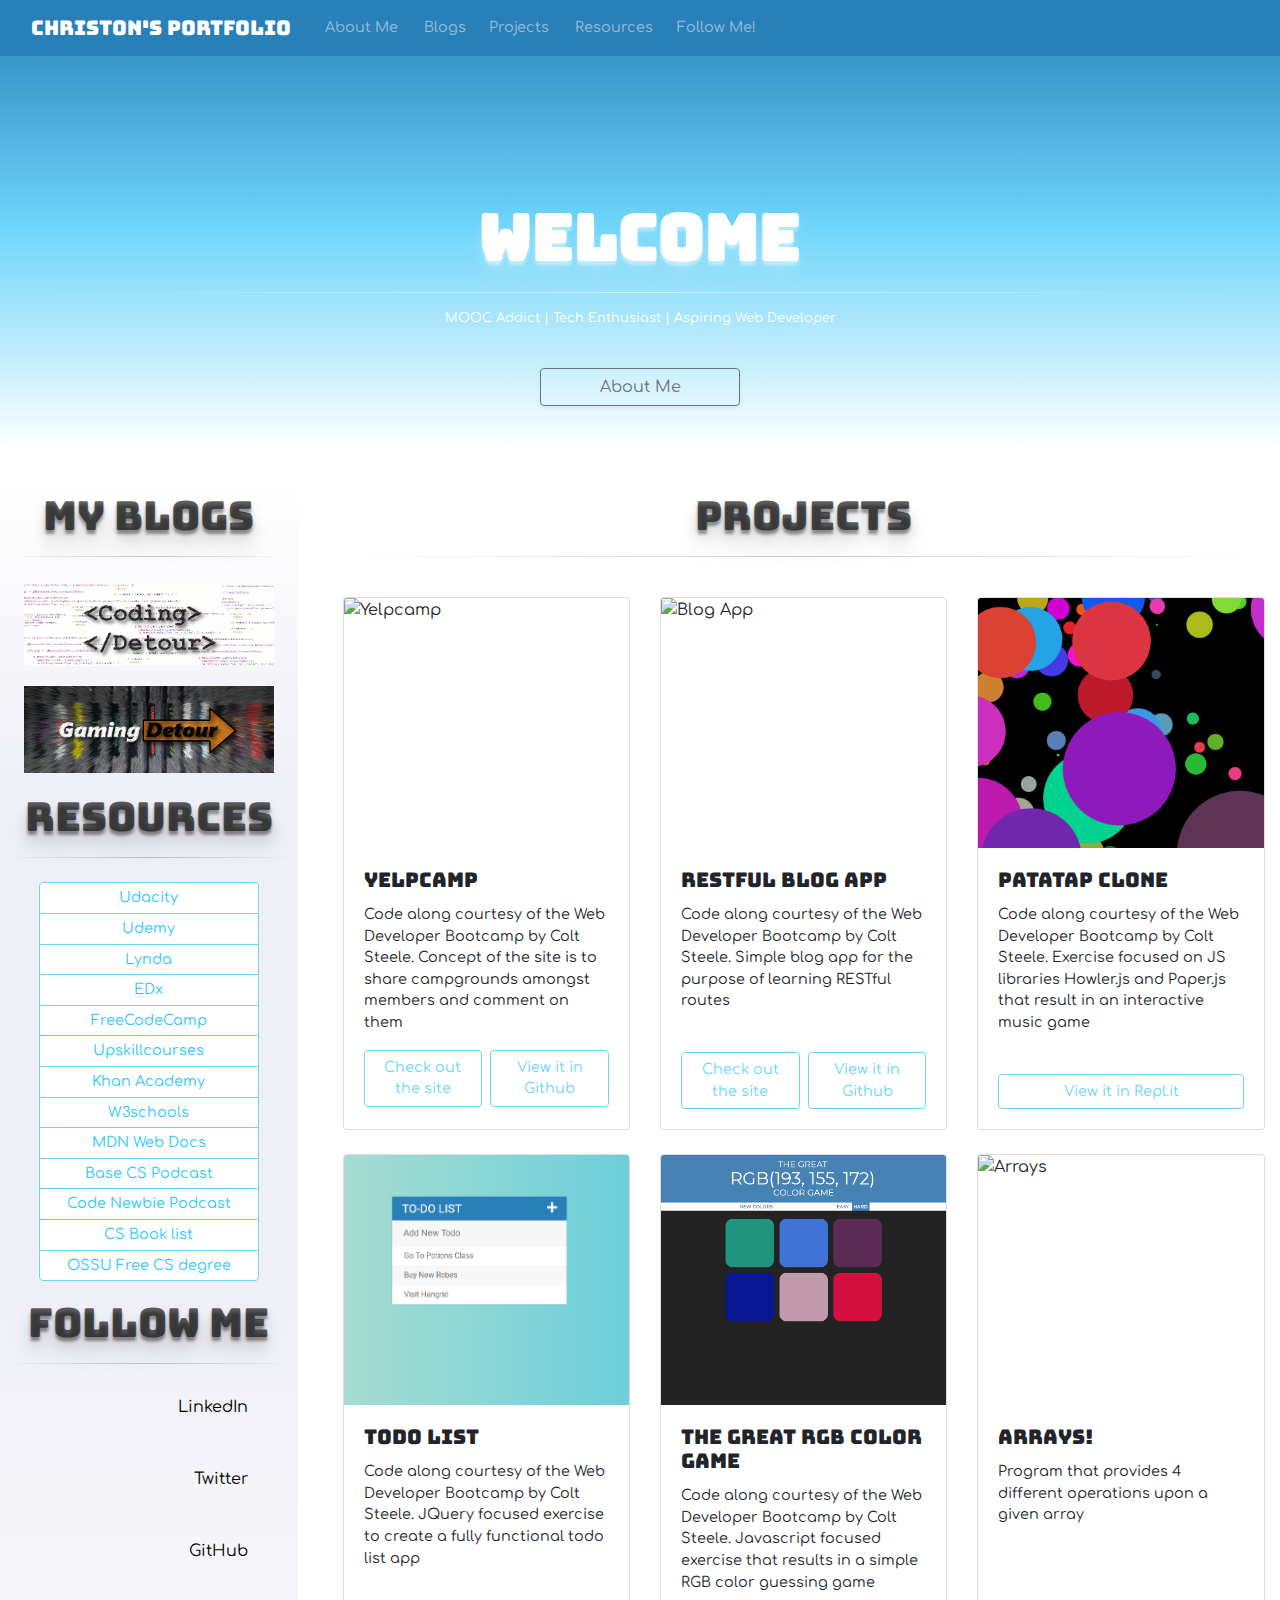
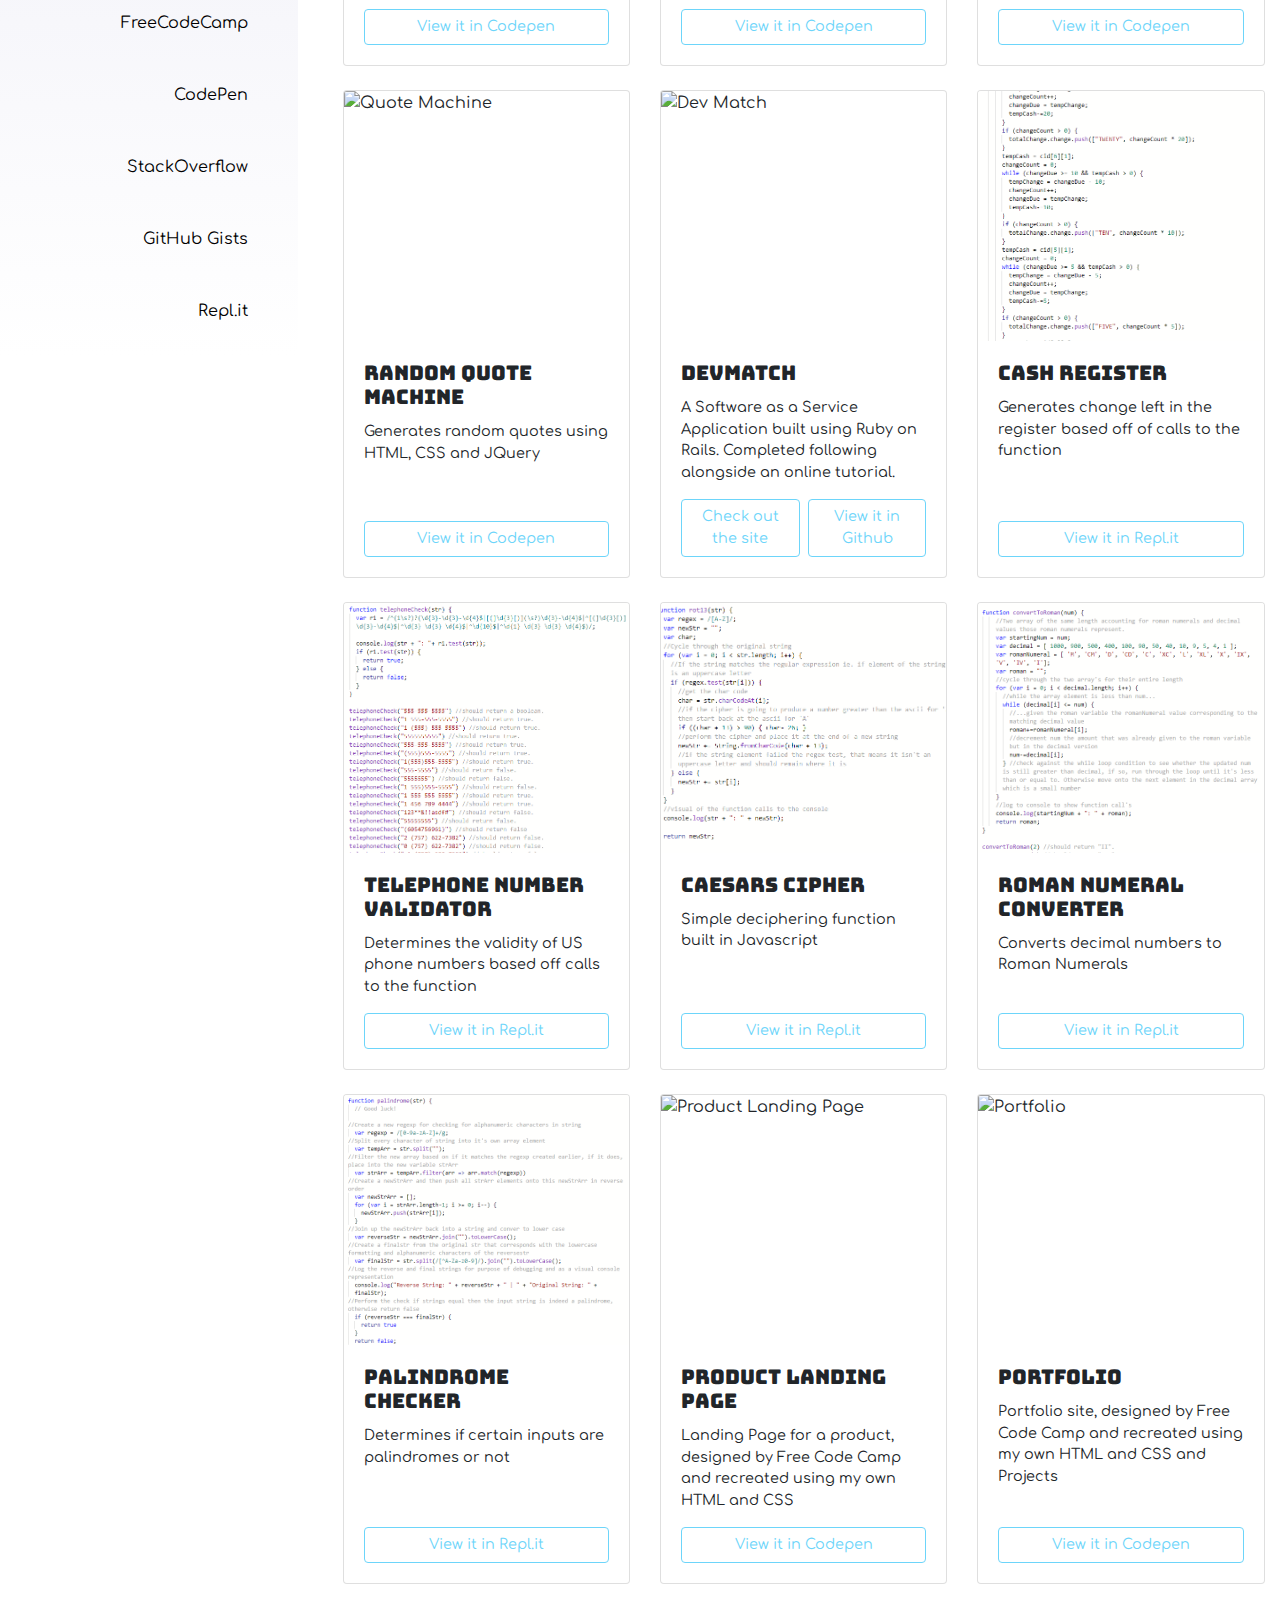
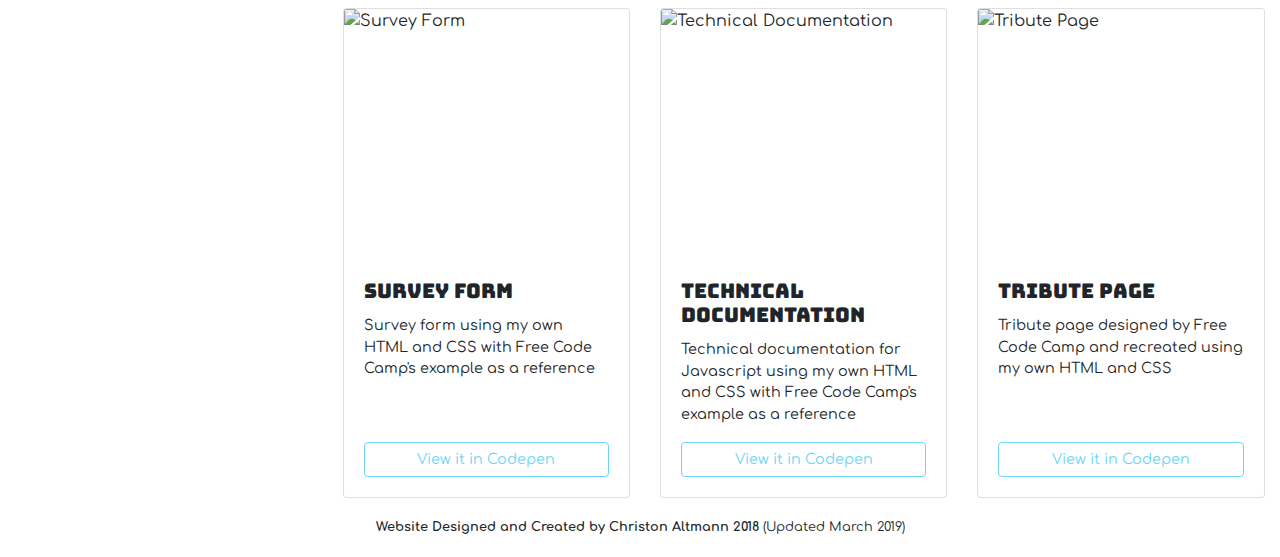
==== commit fa472d29: "Fixed some buttons when in portrait mode, made the resources section look nicer imho." ====
--- a/index.html
+++ b/index.html
@@ -59,26 +59,22 @@
 						<div id="resources">
 							<h1>Resources</h1>
 							<hr>
-							<div>
-								<ul>
-									<p>MOOC providers I frequent:</p>
-									<li><a class="btn btn-light btn-sm" id="rbutton" href="https://www.udacity.com/">Udacity</a></li>
-									<li><a class="btn btn-light btn-sm" id="rbutton" href="https://www.udemy.com/">Udemy</a></li>
-									<li><a class="btn btn-light btn-sm" id="rbutton" href="https://www.lynda.com/" target="_blank">Lynda</a></li>
-									<li><a class="btn btn-light btn-sm" id="rbutton" href="https://www.edx.org" target="_blank">EDx</a></li>
-									<li><a class="btn btn-light btn-sm" id="rbutton" href="https://www.freecodecamp.org/" target="_blank">FreeCodeCamp</a></li>
-									<li><a class="btn btn-light btn-sm" id="rbutton" href="https://upskillcourses.com/courses" target="_blank">Upskillcourses</a></li>
-									<li><a class="btn btn-light btn-sm" id="rbutton" href="https://www.khanacademy.org/">Khan Academy</a></li>
-								</ul>
-								<ul class="pt-2">
-									<p>Helpful and interesting sites:</p>
-									<li><a class="btn btn-light btn-sm" id="rbutton" href="https://www.w3schools.com/" target="_blank">W3schools</a></li>
-									<li><a class="btn btn-light btn-sm" id="rbutton" href="https://developer.mozilla.org/en-US/" target="_blank">MDN Web Docs</a></li>
-									<li><a class="btn btn-light btn-sm" id="rbutton" href="https://medium.com/basecs/" target="_blank">Base CS Podcast</a></li>
-									<li><a class="btn btn-light btn-sm" id="rbutton" href="https://www.codenewbie.org/podcast" target="_blank">Code Newbie Podcast</a></li>
-									<li><a class="btn btn-light btn-sm" id="rbutton" href="http://www.doradolist.com/universities.html" target="_blank">CS Book list from top universities</a></li>
-									<li><a class="btn btn-light btn-sm" id="rbutton" href="https://github.com/ossu/computer-science" target="_blank">OSSU Free CS degree</a></li>
-								</ul>
+							<div class="container">
+								<div class="list-group mx-3 p-2">
+									<a class="list-group-item list-group-item-action p-1 rbutton" href="https://www.udacity.com/" target="_blank">Udacity</a>
+									<a class="list-group-item list-group-item-action p-1 rbutton" href="https://www.udemy.com/" target="_blank">Udemy</a>
+									<a class="list-group-item list-group-item-action p-1 rbutton" href="https://www.lynda.com/" target="_blank">Lynda</a>
+									<a class="list-group-item list-group-item-action p-1 rbutton" href="https://www.edx.org" target="_blank">EDx</a>
+									<a class="list-group-item list-group-item-action p-1 rbutton" href="https://www.freecodecamp.org/" target="_blank">FreeCodeCamp</a>
+									<a class="list-group-item list-group-item-action p-1 rbutton" href="https://upskillcourses.com/courses" target="_blank">Upskillcourses</a>
+									<a class="list-group-item list-group-item-action p-1 rbutton" href="https://www.khanacademy.org/" target="_blank">Khan Academy</a>
+									<a class="list-group-item list-group-item-action p-1 rbutton" href="https://www.w3schools.com/" target="_blank">W3schools</a>
+									<a class="list-group-item list-group-item-action p-1 rbutton" href="https://developer.mozilla.org/en-US/" target="_blank">MDN Web Docs</a>
+									<a class="list-group-item list-group-item-action p-1 rbutton" href="https://medium.com/basecs/" target="_blank">Base CS Podcast</a>
+									<a class="list-group-item list-group-item-action p-1 rbutton" href="https://www.codenewbie.org/podcast" target="_blank">Code Newbie Podcast</a>
+									<a class="list-group-item list-group-item-action p-1 rbutton" href="http://www.doradolist.com/universities.html" target="_blank">CS Book list</a>
+									<a class="list-group-item list-group-item-action p-1 rbutton" href="https://github.com/ossu/computer-science" target="_blank">OSSU Free CS degree</a>
+								</div>
 							</div>
 						</div>
 						<div id="follow">
@@ -104,49 +100,85 @@
 							<hr>
 							<div class="row">
 
-									<div class="col-xl-4 col-lg-6 col-md-12 mt-4">
-										<div class="card h-100">
-											<img src="Project-Images/Patatap.PNG" class="card-img-top" alt="Patatap Clone">
-											<div class="card-body d-flex flex-column">
-												<h5 class="card-title">Patatap Clone</h5>
-												<p class="card-text">Code along courtesy of the Web Developer Bootcamp by Colt Steele. Exercise focused on JS libraries Howler.js and Paper.js that result in an interactive music game</p>
-												<a href="https://repl.it/@Christonja/Patatap" class="btn mt-auto">View it in Repl.it</a>
-											</div>
-										</div>
-									</div>
-
-									<div class="col-xl-4 col-lg-6 col-md-12 mt-4">
-										<div class="card h-100">
-											<img src="Project-Images/Todo.PNG" class="card-img-top" alt="Todo List">
-											<div class="card-body d-flex flex-column">
-												<h5 class="card-title">Todo List</h5>
-												<p class="card-text">Code along courtesy of the Web Developer Bootcamp by Colt Steele. JQuery focused exercise to create a fully functional todo list app</p>
-												<a href="https://codepen.io/christonja/full/NmRKXe" class="btn mt-auto">View it in Codepen</a>
-											</div>
-										</div>
-									</div>
-
-									<div class="col-xl-4 col-lg-6 col-md-12 mt-4">
-										<div class="card h-100">
-											<img src="Project-Images/RGBGame.PNG" class="card-img-top" alt="RGB Game">
-											<div class="card-body d-flex flex-column">
-												<h5 class="card-title">The Great RGB Color Game</h5>
-												<p class="card-text">Code along courtesy of the Web Developer Bootcamp by Colt Steele. Javascript focused exercise that results in a simple RGB color guessing game</p>
-												<a href="https://codepen.io/christonja/full/oONmmb" class="btn mt-auto">View it in Codepen</a>
-											</div>
-										</div>
-									</div>
-
-									<div class="col-xl-4 col-lg-6 col-md-12 mt-4">
-										<div class="card h-100">
-											<img src="Project-Images/Arrays.PNG" class="card-img-top" alt="Arrays">
-											<div class="card-body d-flex flex-column">
-												<h5 class="card-title">Arrays!</h5>
-												<p class="card-text">Program that provides 4 different operations upon a given array</p>
-												<a href="https://codepen.io/christonja/full/Qoojbq" class="btn mt-auto">View it in Codepen</a>
-											</div>
-										</div>
-									</div>
+								<div class="col-xl-4 col-lg-6 col-md-12 mt-4">
+									<div class="card h-100">
+										<img src="Project-Images/yelpcamp.PNG" class="card-img-top" alt="Yelpcamp">
+										<div class="card-body d-flex flex-column">
+											<h5 class="card-title">Yelpcamp</h5>
+											<p class="card-text">Code along courtesy of the Web Developer Bootcamp by Colt Steele. Concept of the site is to share campgrounds amongst members and comment on them</p>
+											<div class="row">
+												<div class="col-6 pr-1">
+													<a href="https://shrouded-fjord-40802.herokuapp.com/" target="_blank" class="btn mt-auto">Check out the site</a>
+												</div>
+												<div class="col-6 pl-1">
+													<a href="https://github.com/Christonja/yelpcamp" target="_blank" class="btn mt-auto">View it in Github</a>
+												</div>
+											</div>
+										</div>
+									</div>
+								</div>
+
+								<div class="col-xl-4 col-lg-6 col-md-12 mt-4">
+									<div class="card h-100">
+										<img src="Project-Images/blogapp.PNG" class="card-img-top" alt="Blog App">
+										<div class="card-body d-flex flex-column">
+											<h5 class="card-title">RESTful Blog App</h5>
+											<p class="card-text">Code along courtesy of the Web Developer Bootcamp by Colt Steele. Simple blog app for the purpose of learning RESTful routes</p>
+											<div class="row">
+												<div class="col-6 pr-1">
+													<a href="https://agile-shore-60777.herokuapp.com" target="_blank" class="btn mt-4">Check out the site</a>
+												</div>
+												<div class="col-6 pl-1">
+													<a href="https://github.com/Christonja/RESTful-Blog-App" target="_blank" class="btn mt-4">View it in Github</a>
+												</div>
+											</div>
+										</div>
+									</div>
+								</div>
+
+								<div class="col-xl-4 col-lg-6 col-md-12 mt-4">
+									<div class="card h-100">
+										<img src="Project-Images/Patatap.PNG" class="card-img-top" alt="Patatap Clone">
+										<div class="card-body d-flex flex-column">
+											<h5 class="card-title">Patatap Clone</h5>
+											<p class="card-text">Code along courtesy of the Web Developer Bootcamp by Colt Steele. Exercise focused on JS libraries Howler.js and Paper.js that result in an interactive music game</p>
+											<a href="https://repl.it/@Christonja/Patatap" target="_blank" class="btn mt-auto">View it in Repl.it</a>
+										</div>
+									</div>
+								</div>
+
+								<div class="col-xl-4 col-lg-6 col-md-12 mt-4">
+									<div class="card h-100">
+										<img src="Project-Images/Todo.PNG" class="card-img-top" alt="Todo List">
+										<div class="card-body d-flex flex-column">
+											<h5 class="card-title">Todo List</h5>
+											<p class="card-text">Code along courtesy of the Web Developer Bootcamp by Colt Steele. JQuery focused exercise to create a fully functional todo list app</p>
+											<a href="https://codepen.io/christonja/full/NmRKXe" target="_blank" class="btn mt-auto">View it in Codepen</a>
+										</div>
+									</div>
+								</div>
+
+								<div class="col-xl-4 col-lg-6 col-md-12 mt-4">
+									<div class="card h-100">
+										<img src="Project-Images/RGBGame.PNG" class="card-img-top" alt="RGB Game">
+										<div class="card-body d-flex flex-column">
+											<h5 class="card-title">The Great RGB Color Game</h5>
+											<p class="card-text">Code along courtesy of the Web Developer Bootcamp by Colt Steele. Javascript focused exercise that results in a simple RGB color guessing game</p>
+											<a href="https://codepen.io/christonja/full/oONmmb" target="_blank" class="btn mt-auto">View it in Codepen</a>
+										</div>
+									</div>
+								</div>
+
+								<div class="col-xl-4 col-lg-6 col-md-12 mt-4">
+									<div class="card h-100">
+										<img src="Project-Images/Arrays.PNG" class="card-img-top" alt="Arrays">
+										<div class="card-body d-flex flex-column">
+											<h5 class="card-title">Arrays!</h5>
+											<p class="card-text">Program that provides 4 different operations upon a given array</p>
+											<a href="https://codepen.io/christonja/full/Qoojbq" target="_blank" class="btn mt-auto">View it in Codepen</a>
+										</div>
+									</div>
+								</div>
 
 								<div class="col-xl-4 col-lg-6 col-md-12 mt-4">
 									<div class="card h-100">
@@ -154,7 +186,7 @@
 										<div class="card-body d-flex flex-column">
 											<h5 class="card-title">Random Quote Machine</h5>
 											<p class="card-text">Generates random quotes using HTML, CSS and JQuery</p>
-											<a href="https://codepen.io/christonja/full/wRGPJB" class="btn mt-auto">View it in Codepen</a>
+											<a href="https://codepen.io/christonja/full/wRGPJB" target="_blank" class="btn mt-auto">View it in Codepen</a>
 										</div>
 									</div>
 								</div>
@@ -166,11 +198,11 @@
 											<h5 class="card-title">DevMatch</h5>
 											<p class="card-text">A Software as a Service Application built using Ruby on Rails. Completed following alongside an online tutorial.</p>
 											<div class="row">
-												<div class="col-sm-6 pr-1">
-													<a href="https://evening-woodland-43477.herokuapp.com/" class="btn mt-auto">Check out the site</a>
-												</div>
-												<div class="col-sm-6 pl-1">
-												<a href="https://github.com/Christonja/upskill_saas_tutorial" class="btn mt-auto">View it in Github</a>
+												<div class="col-6 pr-1">
+													<a href="https://evening-woodland-43477.herokuapp.com/" target="_blank" class="btn mt-auto">Check out the site</a>
+												</div>
+												<div class="col-6 pl-1">
+												<a href="https://github.com/Christonja/upskill_saas_tutorial" target="_blank" class="btn mt-auto">View it in Github</a>
 												</div>
 											</div>
 										</div>
@@ -183,7 +215,7 @@
 										<div class="card-body d-flex flex-column">
 											<h5 class="card-title">Cash Register</h5>
 											<p class="card-text">Generates change left in the register based off of calls to the function</p>
-											<a href="https://repl.it/@Christonja/ProperCompleteInstructions" class="btn mt-auto">View it in Repl.it</a>
+											<a href="https://repl.it/@Christonja/Cash-Register" target="_blank" class="btn mt-auto">View it in Repl.it</a>
 										</div>
 									</div>
 								</div>
@@ -194,7 +226,7 @@
 										<div class="card-body d-flex flex-column">
 											<h5 class="card-title">Telephone Number Validator</h5>
 											<p class="card-text">Determines the validity of US phone numbers based off calls to the function</p>
-											<a href="https://repl.it/@Christonja/FrailAnimatedClass" class="btn mt-auto">View it in Repl.it</a>
+											<a href="https://repl.it/@Christonja/Telephone-Number-Validator" target="_blank" class="btn mt-auto">View it in Repl.it</a>
 										</div>
 									</div>
 								</div>
@@ -205,7 +237,7 @@
 										<div class="card-body d-flex flex-column">
 											<h5 class="card-title">Caesars Cipher</h5>
 											<p class="card-text">Simple deciphering function built in Javascript</p>
-											<a href="https://repl.it/@Christonja/NextSympatheticFreesoftware" class="btn mt-auto">View it in Repl.it</a>
+											<a href="https://repl.it/@Christonja/Caesars-Cipher" target="_blank" class="btn mt-auto">View it in Repl.it</a>
 										</div>
 									</div>
 								</div>
@@ -216,7 +248,7 @@
 											<div class="card-body d-flex flex-column">
 												<h5 class="card-title">Roman Numeral Converter</h5>
 												<p class="card-text">Converts decimal numbers to Roman Numerals</p>
-												<a href="https://repl.it/@Christonja/ClientsideAttentiveCubase" class="btn mt-auto">View it in Repl.it</a>
+												<a href="https://repl.it/@Christonja/Roman-Numeral-Converter" target="_blank" class="btn mt-auto">View it in Repl.it</a>
 											</div>
 										</div>
 								</div>
@@ -227,7 +259,7 @@
 											<div class="card-body d-flex flex-column">
 												<h5 class="card-title">Palindrome Checker</h5>
 												<p class="card-text">Determines if certain inputs are palindromes or not</p>
-												<a href="https://repl.it/@Christonja/AngelicSeveralGeneric" class="btn mt-auto">View it in Repl.it</a>
+												<a href="https://repl.it/@Christonja/Palindrome-Checker" target="_blank" class="btn mt-auto">View it in Repl.it</a>
 											</div>
 										</div>
 								</div>
@@ -238,7 +270,7 @@
 										<div class="card-body d-flex flex-column">
 											<h5 class="card-title">Product Landing Page</h5>
 											<p class="card-text">Landing Page for a product, designed by Free Code Camp and recreated using my own HTML and CSS</p>
-											<a href="https://codepen.io/christonja/full/wXZxWX/" class="btn mt-auto">View it in Codepen</a>
+											<a href="https://codepen.io/christonja/full/wXZxWX/" target="_blank" class="btn mt-auto">View it in Codepen</a>
 										</div>
 									</div>
 								</div>
@@ -249,7 +281,7 @@
 										<div class="card-body d-flex flex-column">
 											<h5 class="card-title">Portfolio</h5>
 											<p class="card-text">Portfolio site, designed by Free Code Camp and recreated using my own HTML and CSS and Projects</p>
-											<a href="https://codepen.io/christonja/full/PBorLZ/" class="btn mt-auto">View it in Codepen</a>
+											<a href="https://codepen.io/christonja/full/PBorLZ/" target="_blank" class="btn mt-auto">View it in Codepen</a>
 										</div>
 									</div>
 								</div>
@@ -260,7 +292,7 @@
 										<div class="card-body d-flex flex-column">
 											<h5 class="card-title">Survey Form</h5>
 											<p class="card-text">Survey form using my own HTML and CSS with Free Code Camp's example as a reference</p>
-											<a href="https://codepen.io/christonja/full/QxzeJQ/" class="btn mt-auto">View it in Codepen</a>
+											<a href="https://codepen.io/christonja/full/QxzeJQ/" target="_blank" class="btn mt-auto">View it in Codepen</a>
 										</div>
 									</div>
 								</div>
@@ -271,7 +303,7 @@
 										<div class="card-body d-flex flex-column">
 											<h5 class="card-title">Technical Documentation</h5>
 											<p class="card-text">Technical documentation for Javascript using my own HTML and CSS with Free Code Camp's example as a reference</p>
-											<a href="https://codepen.io/christonja/full/oyKxea/" class="btn mt-auto">View it in Codepen</a>
+											<a href="https://codepen.io/christonja/full/oyKxea/" target="_blank" class="btn mt-auto">View it in Codepen</a>
 										</div>
 									</div>
 								</div>
@@ -282,7 +314,7 @@
 										<div class="card-body d-flex flex-column">
 											<h5 class="card-title">Tribute Page</h5>
 											<p class="card-text">Tribute page designed by Free Code Camp and recreated using my own HTML and CSS</p>
-											<a href="https://codepen.io/christonja/full/VdqOEM/" class="btn mt-auto">View it in Codepen</a>
+											<a href="https://codepen.io/christonja/full/VdqOEM/" target="_blank" class="btn mt-auto">View it in Codepen</a>
 										</div>
 									</div>
 								</div>
--- a/style.css
+++ b/style.css
@@ -196,7 +196,7 @@
 	background-color: #bcedff;
 }
 
-.card .btn {
+.card .btn, .rbutton {
 	border: 1px solid #6dd5fa;
 	color: #6dd5fa;
 }
@@ -206,10 +206,15 @@
 	color: white;
 }
 
-#rbutton {
-	width: 85%;
-	margin-bottom: 5px;
-	font-size: 0.8em;
+.rbutton {
+	color: #2bc7ff;
+	text-align: center;
+	font-size: 0.9em;
+}
+
+.rbutton:hover {
+	background-color: #6dd5fa;
+	color: white;
 }
 
 .desc {
@@ -238,7 +243,7 @@
 .cert img {
 	height: 100%;
 	width: 100%;
-	object-fit: cover;
+	object-fit: contain;
 }
 
 .my-btn {
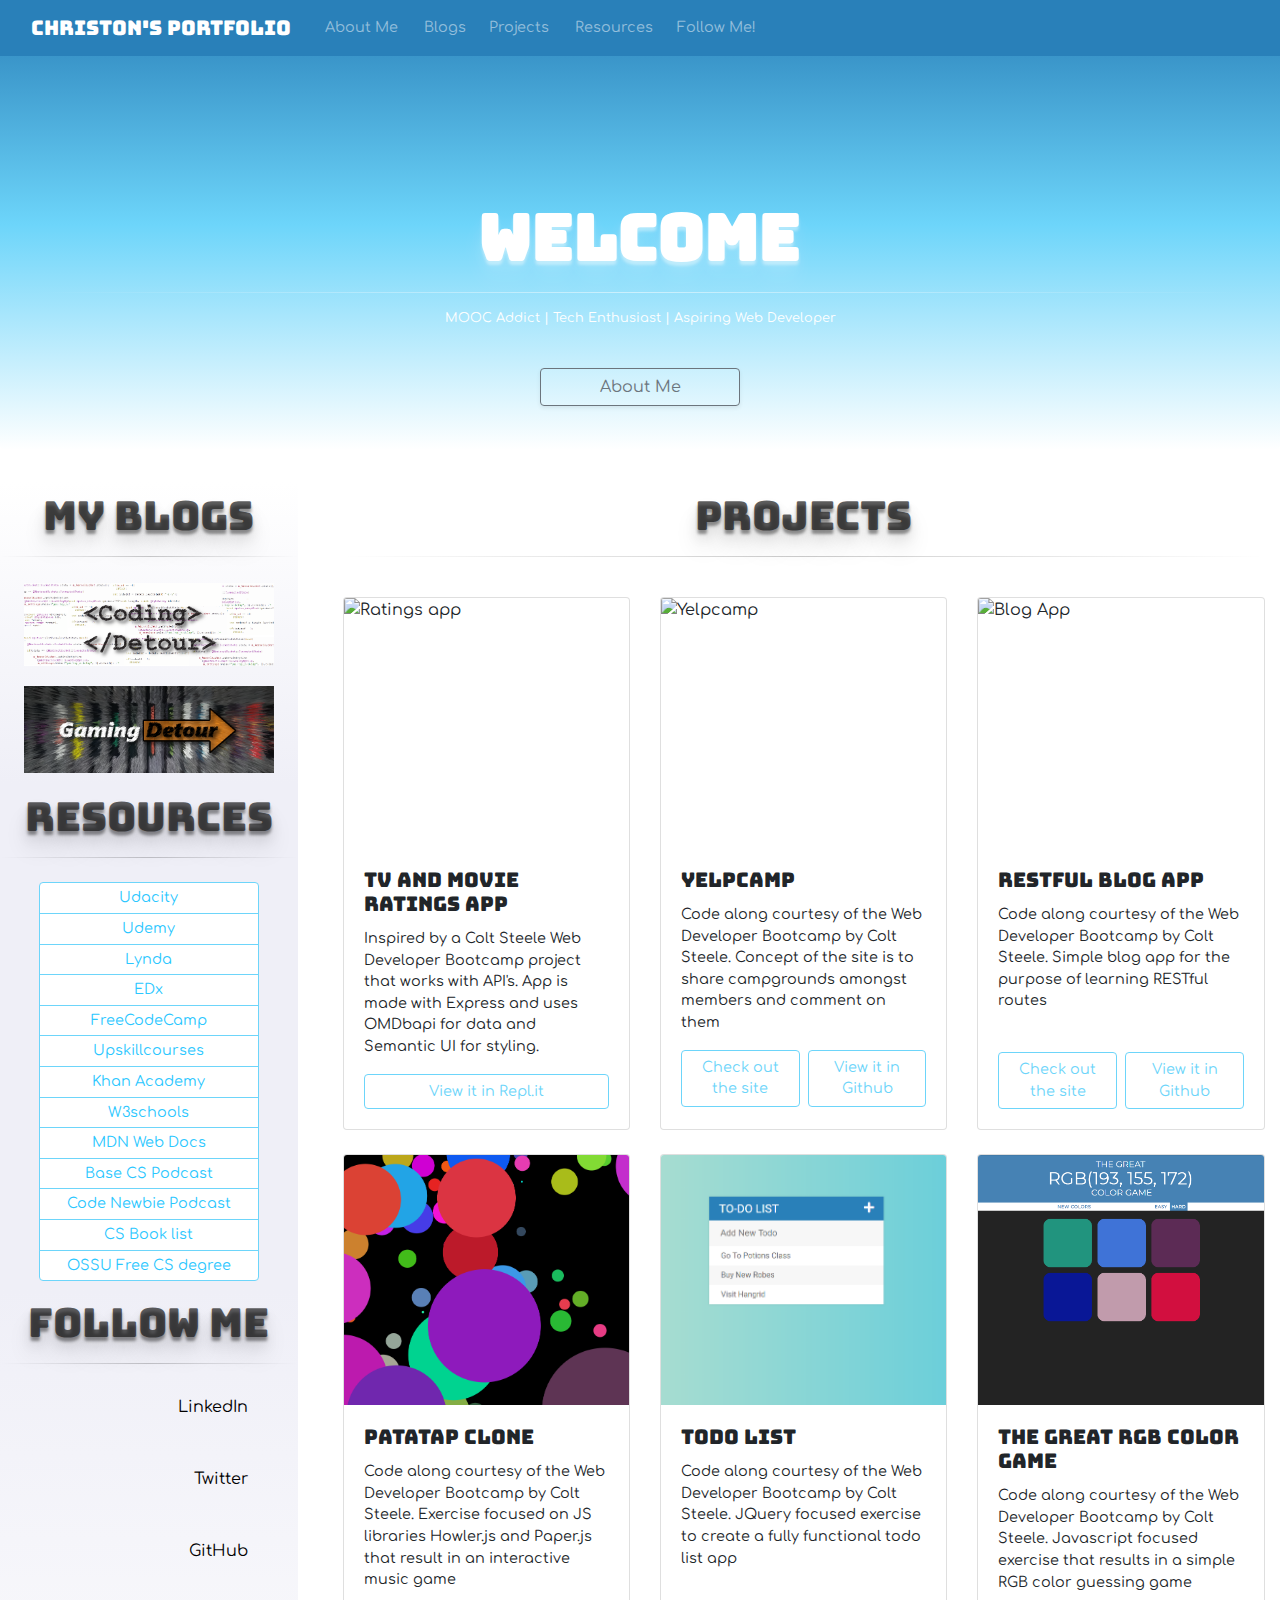
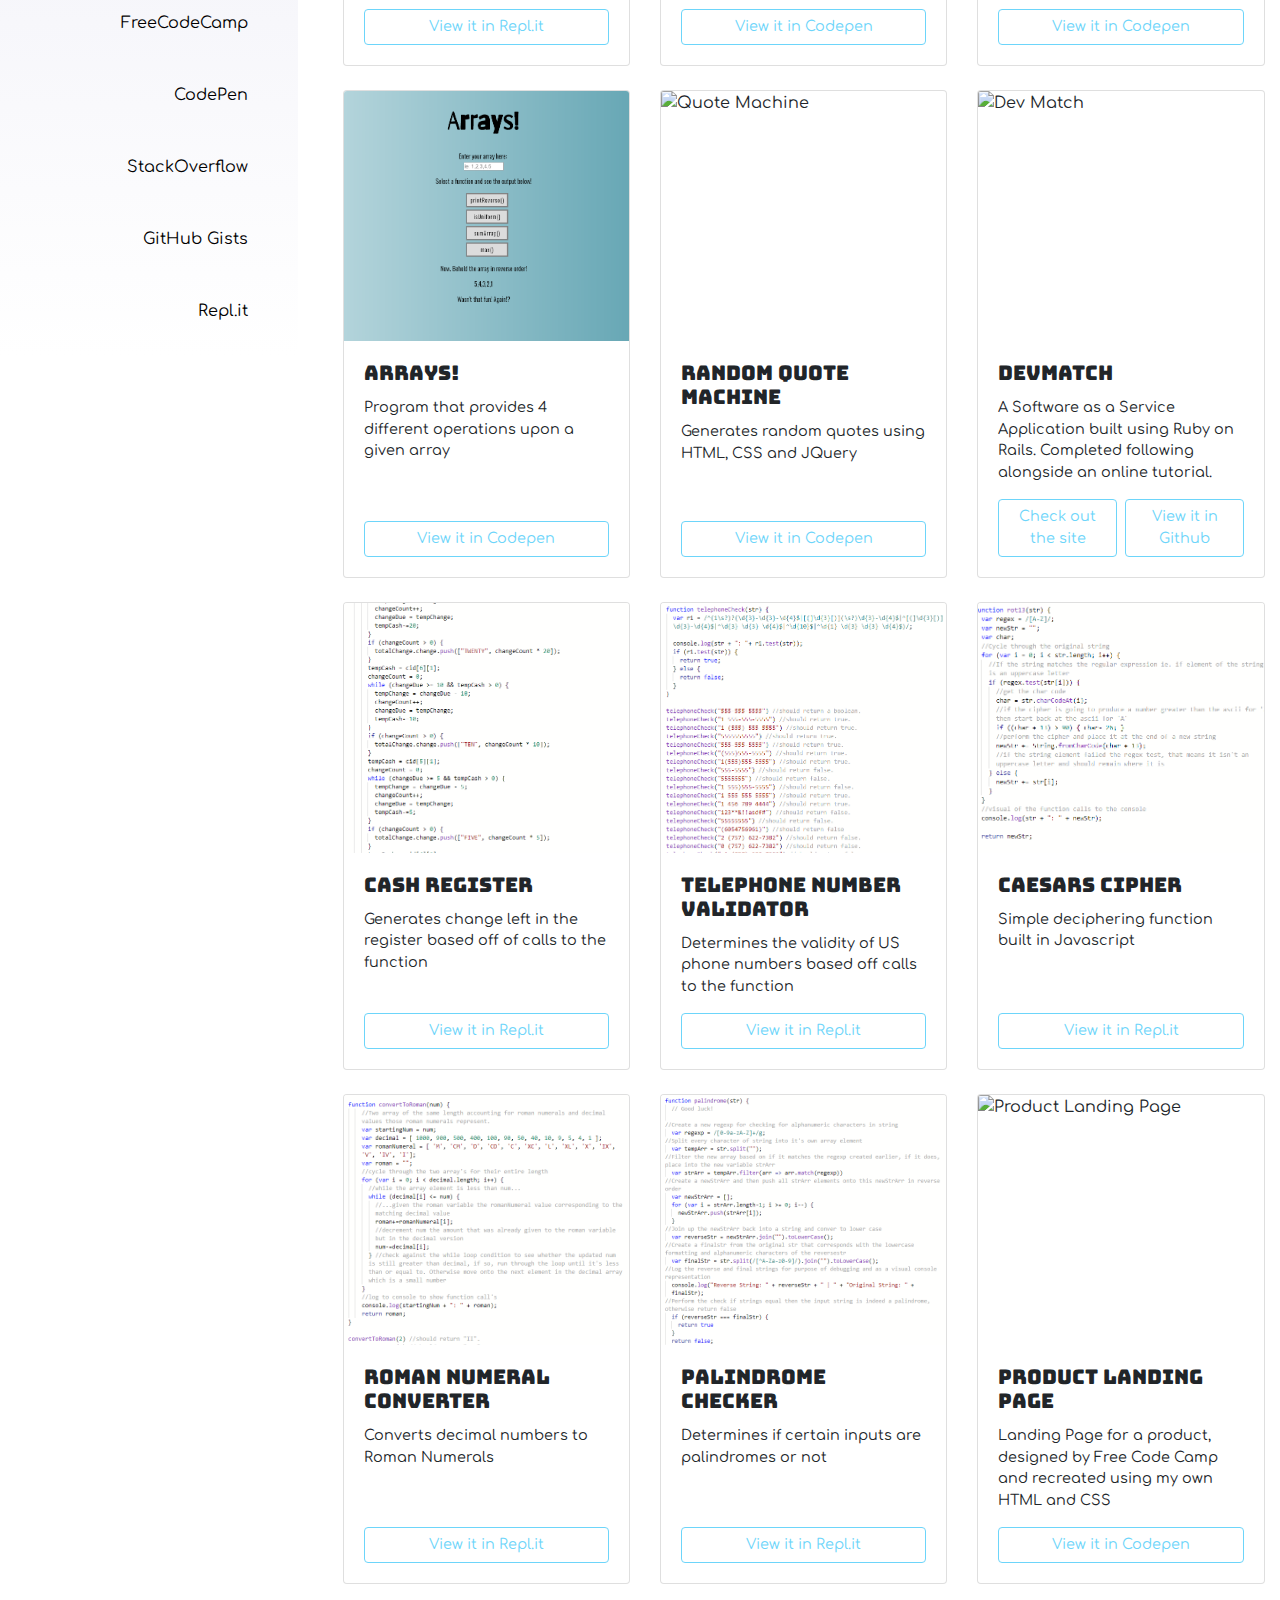
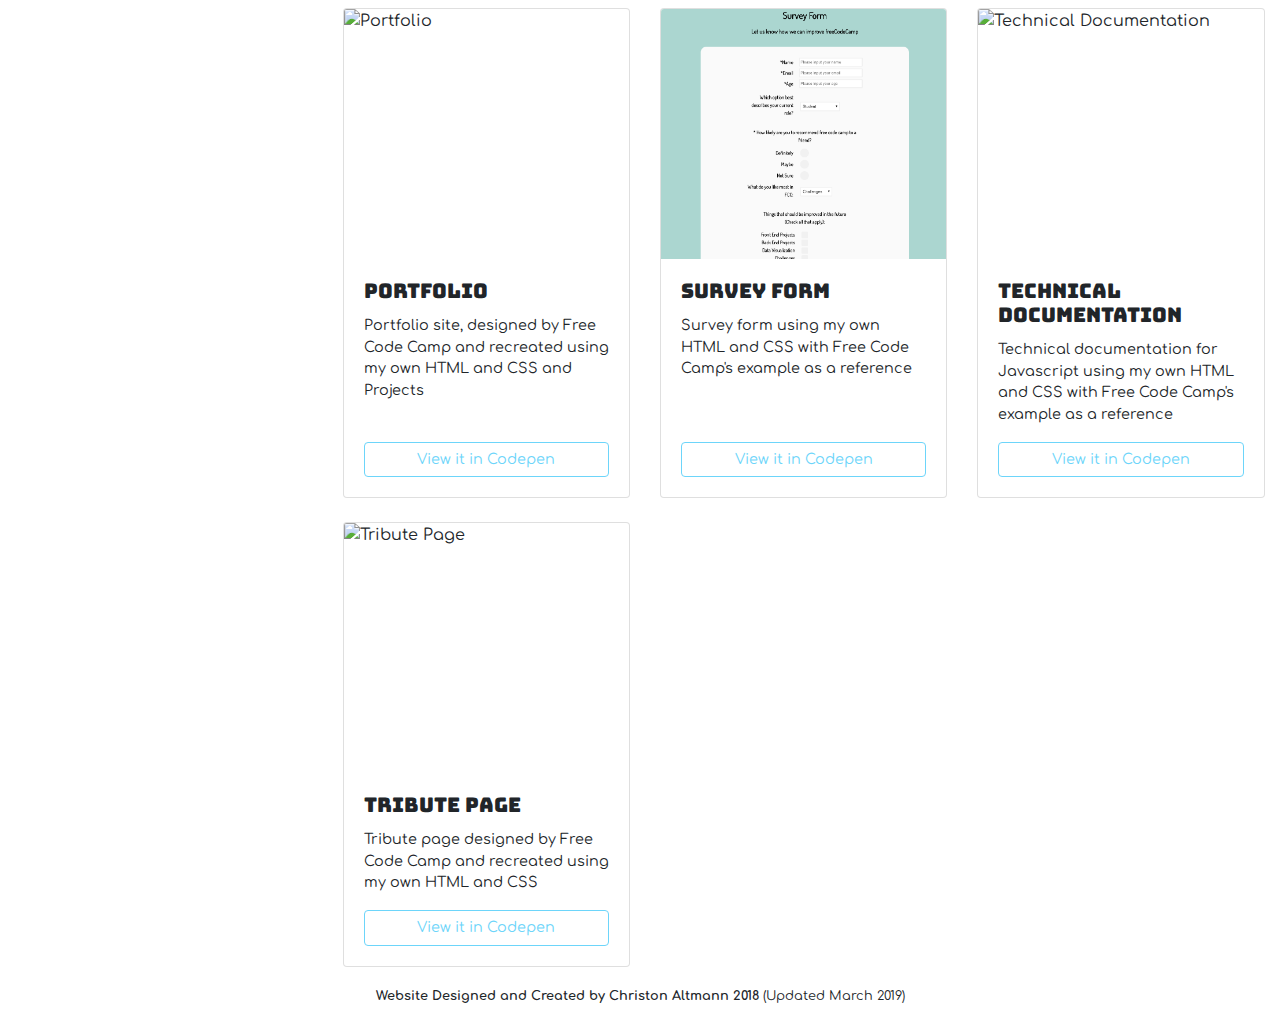
==== commit 3ea7fb1f: "Typo fix" ====
--- a/index.html
+++ b/index.html
@@ -102,6 +102,17 @@
 
 								<div class="col-xl-4 col-lg-6 col-md-12 mt-4">
 									<div class="card h-100">
+										<img src="Project-Images/Ratings.png" class="card-img-top" alt="Ratings app">
+										<div class="card-body d-flex flex-column">
+											<h5 class="card-title">TV and Movie Ratings App</h5>
+											<p class="card-text">Inspired by a Colt Steele Web Developer Bootcamp project that works with API's. App is made with Express and uses OMDbapi for data and Semantic UI for styling.</p>
+											<a href="https://repl.it/@Christonja/Ratings" target="_blank" class="btn mt-auto">View it in Repl.it</a>
+										</div>
+									</div>
+								</div>
+
+								<div class="col-xl-4 col-lg-6 col-md-12 mt-4">
+									<div class="card h-100">
 										<img src="Project-Images/yelpcamp.PNG" class="card-img-top" alt="Yelpcamp">
 										<div class="card-body d-flex flex-column">
 											<h5 class="card-title">Yelpcamp</h5>
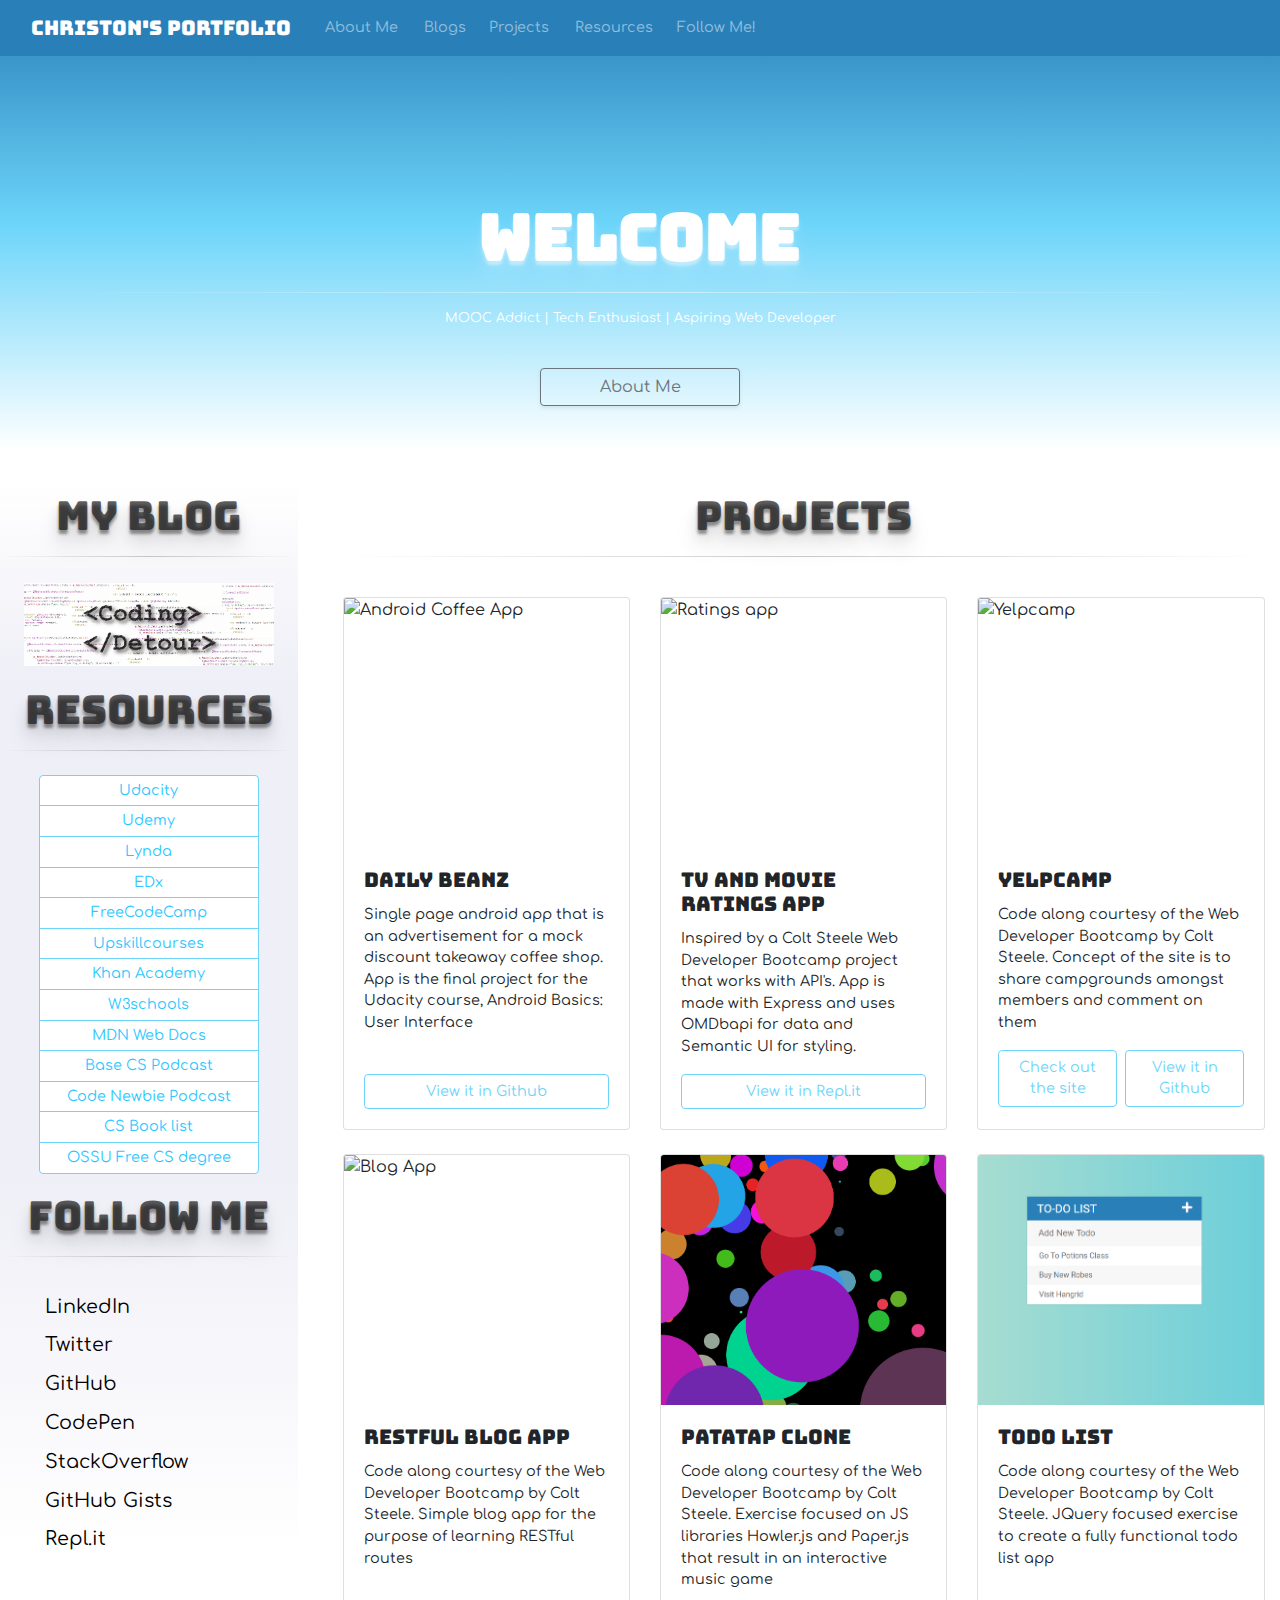
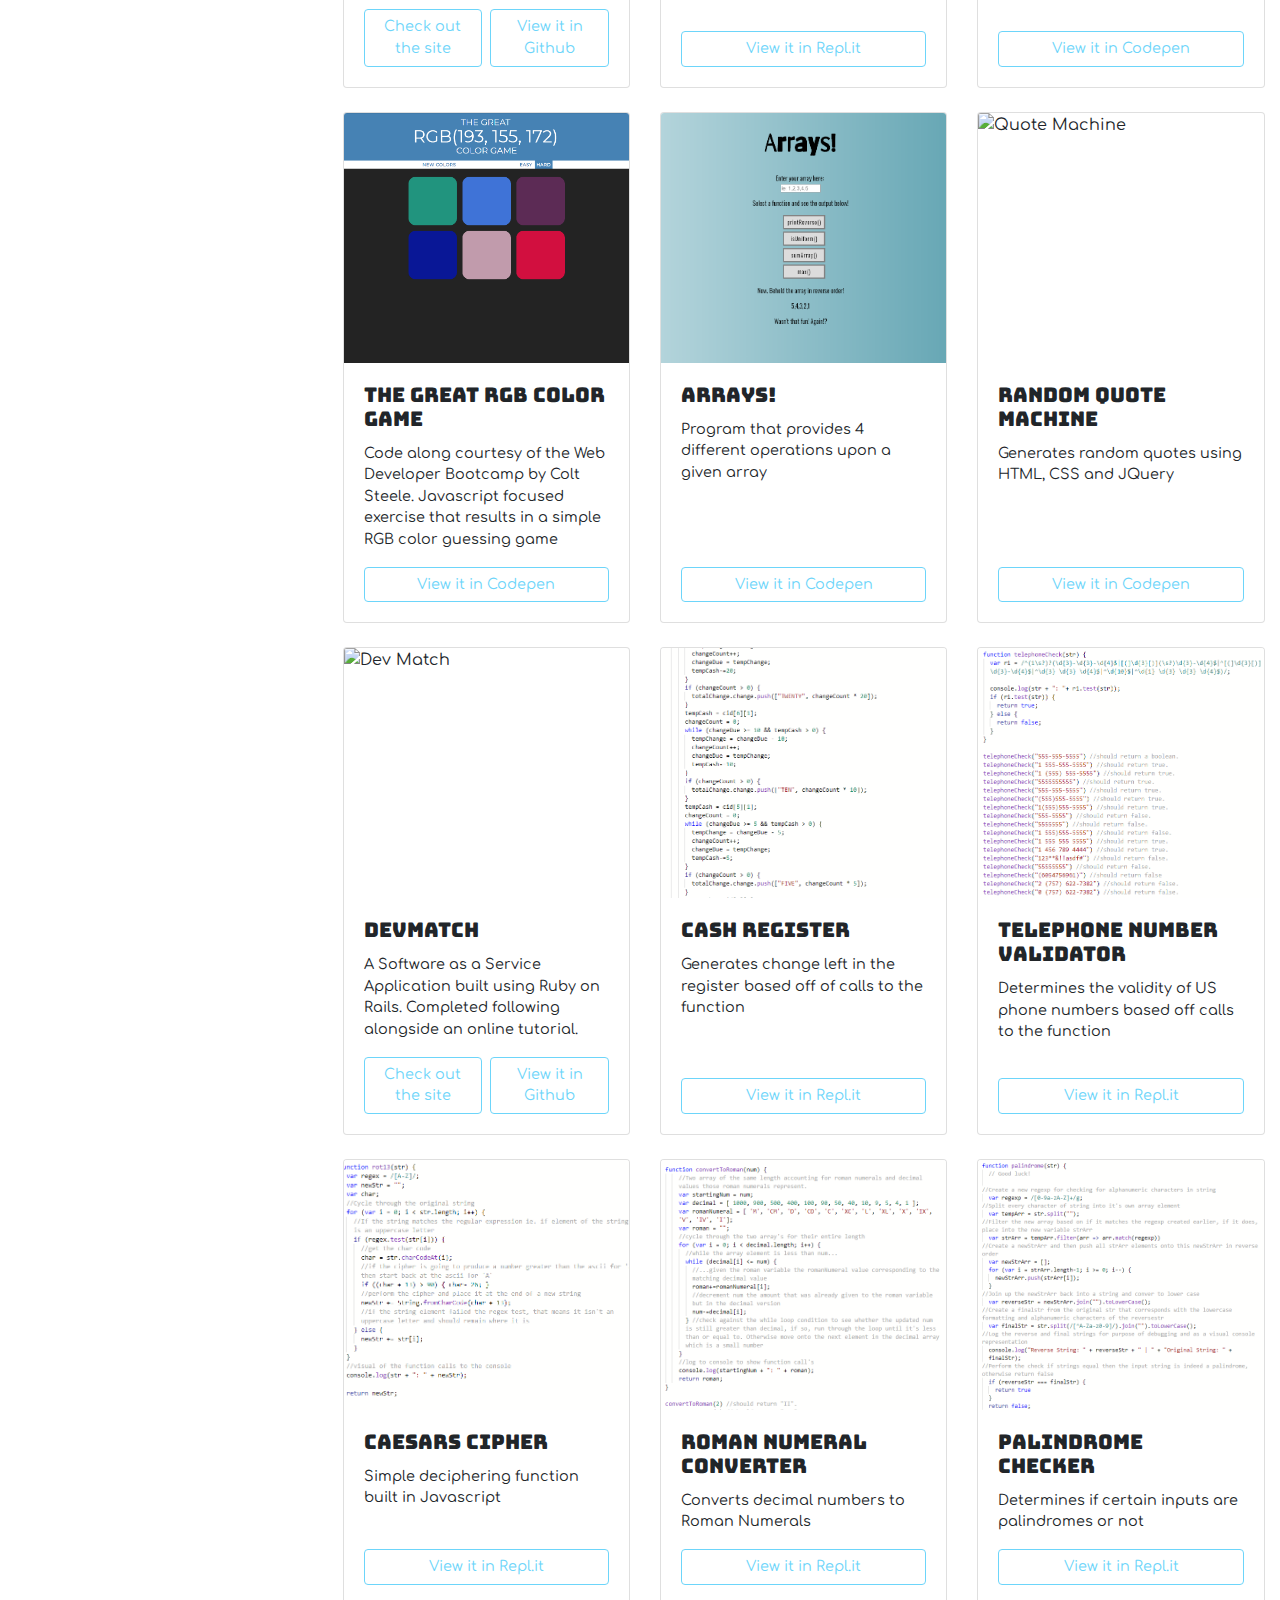
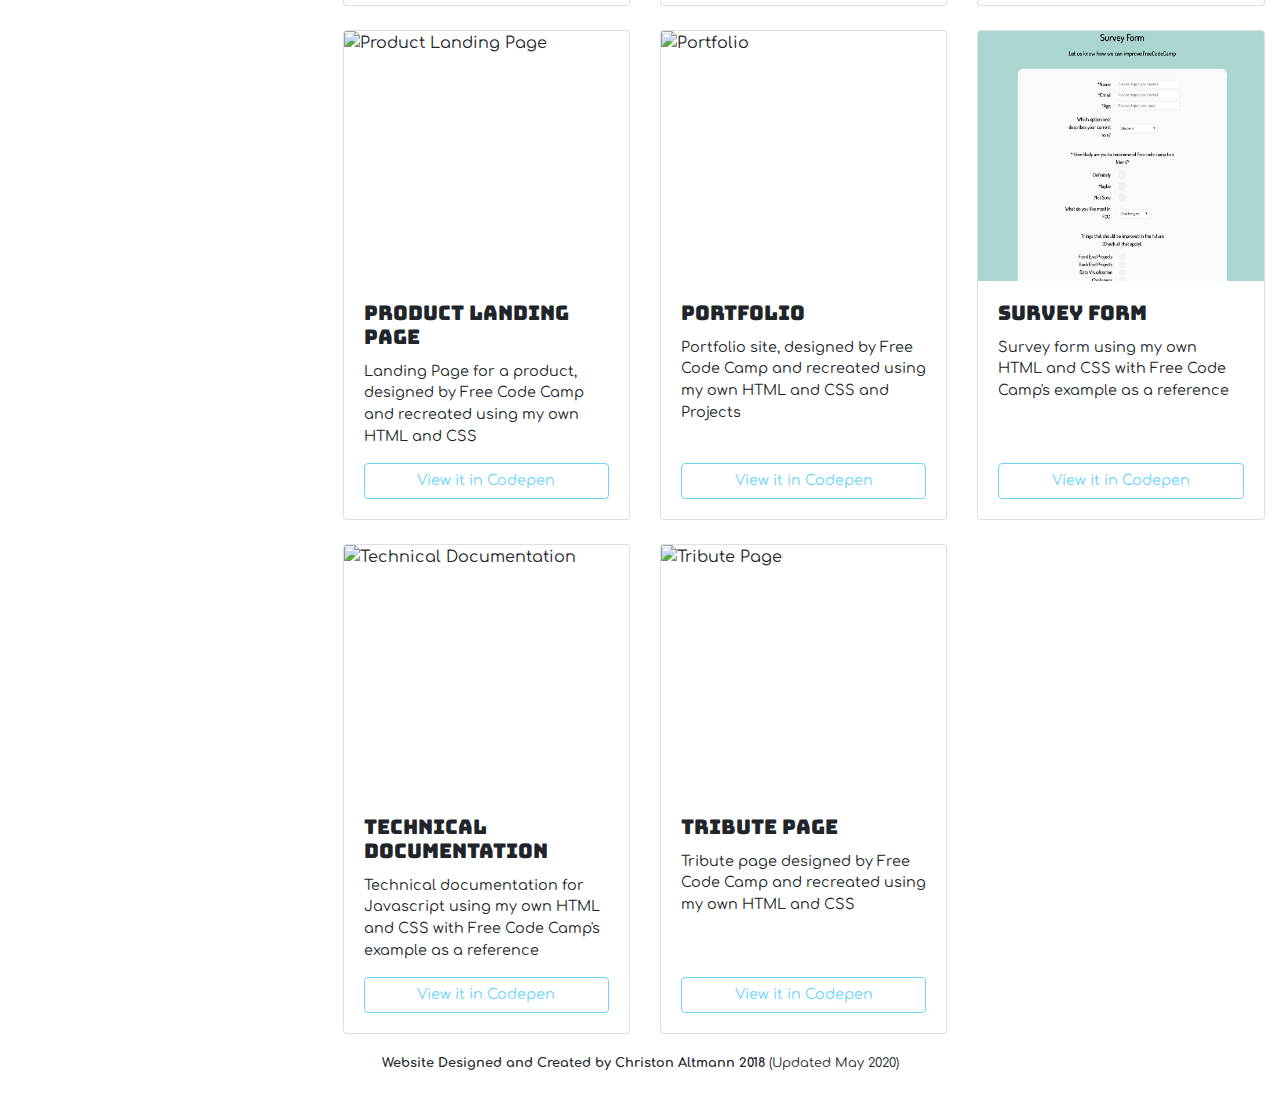
==== commit 688d9a0f: "Added certs back in" ====
--- a/index.html
+++ b/index.html
@@ -49,11 +49,10 @@
 				<div class="row flex-column-reverse flex-md-row">
 					<div class="col-xl-3 col-lg-4 col-md-5">
 						<div id="blogs">
-							<h1>My Blogs</h1>
+							<h1>My Blog</h1>
 							<hr>
 							<div class="blog-links">
 								<a href="https://codingdetour.wordpress.com/" target="_blank"><img src="Images/CodingDetour.png" alt="Coding Detour Website"></a>
-								<a href="https://gamingdetour.wordpress.com/" target="_blank"><img src="Images/GamingDetour.png" alt="Gaming Detour Website"></a>
 							</div>
 						</div>
 						<div id="resources">
@@ -81,17 +80,78 @@
 							<h1>Follow Me</h1>
 							<hr>
 							<div>
-								<ul class="follow-links">
+								<div class="row mx-auto" id="follow-links">
+									<div class="col-12">
+										<div class="row ">
+											<div class="col-8">
+												<a href="https://www.linkedin.com/in/christon-altmann/" target="_blank"><span>LinkedIn</span></a></li>
+											</div>
+											<div class="col-4">
+												<a href="https://www.linkedin.com/in/christon-altmann/" target="_blank"><i class="fab fa-linkedin-in"></i></a></li>
+											</div>
+										</div>
+										<div class="row">
+											<div class="col-8">
+												<a href="https://twitter.com/CodingDetour" target="_blank"><span>Twitter</span></a></li>
+											</div>
+											<div class="col-4">
+												<a href="https://twitter.com/CodingDetour" target="_blank"><i class="fab fa-twitter"></i></a></li>
+											</div>
+										</div>
+										<div class="row">
+											<div class="col-8">
+												<a href="https://github.com/Christonja" target="_blank"><span>GitHub</span></a></li>
+											</div>
+											<div class="col-4">
+												<a href="https://github.com/Christonja" target="_blank"><i class="fab fa-github"></i></a></li>
+											</div>
+										</div>
+										<div class="row">
+											<div class="col-8">
+												<a href="https://codepen.io/christonja/" target="_blank"><span>CodePen</span></a></li>
+											</div>
+											<div class="col-4">
+												<a href="https://codepen.io/christonja/" target="_blank"><i class="fab fa-codepen"></i></a></li>
+											</div>
+										</div>
+										<div class="row">
+											<div class="col-8">
+												<a href="https://stackoverflow.com/cv/christon" target="_blank"><span>StackOverflow</span></a></li>
+											</div>
+											<div class="col-4">
+												<a href="https://stackoverflow.com/cv/christon" target="_blank"><i class="fab fa-stack-overflow"></i></a></li>
+											</div>
+										</div>
+										<div class="row">
+											<div class="col-8">
+												<a href="https://gist.github.com/Christonja" target="_blank"><span>GitHub Gists</span></a></li>
+											</div>
+											<div class="col-4">
+												<a href="https://gist.github.com/Christonja" target="_blank"><i class="fab fa-github"></i></a></li>
+											</div>
+										</div>
+										<div class="row">
+											<div class="col-8">
+												<a href="https://repl.it/@Christonja" target="_blank"><span>Repl.it</span></a></li>
+											</div>
+											<div class="col-4">
+												<a href="https://repl.it/@Christonja" target="_blank"><i class="fas fa-code"></i></a></li>
+											</div>
+										</div>
+									</div>	
+								</div>
+							</div>
+
+								<!-- <ul class="follow-links">
 									<li><a href="https://www.linkedin.com/in/christon-altmann/" target="_blank"><span>LinkedIn</span><i class="fab fa-linkedin-in"></i></a></li>
-									<li><a href="https://twitter.com/Christonja" target="_blank"><span>Twitter</span><i class="fab fa-twitter"></i></a></li>
+									<li><a href="https://twitter.com/CodingDetour" target="_blank"><span>Twitter</span><i class="fab fa-twitter"></i></a></li>
 									<li><a href="https://github.com/Christonja" target="_blank"><span>GitHub</span><i class="fab fa-github"></i></a></li>
 									<li><a href="https://www.freecodecamp.org/christon" target="_blank"><span>FreeCodeCamp</span><i class="fab fa-free-code-camp"></i></a></li>
 									<li><a href="https://codepen.io/christonja/" target="_blank"><span>CodePen</span><i class="fab fa-codepen"></i></a></li>
 									<li><a href="https://stackoverflow.com/cv/christon" target="_blank"><span>StackOverflow</span><i class="fab fa-stack-overflow"></i></a></li>
 									<li><a href="https://gist.github.com/Christonja" target="_blank"><span>GitHub Gists</span><i class="fab fa-github"></i></a></li>
 									<li><a href="https://repl.it/@Christonja" target="_blank"><span>Repl.it</span><i class="fas fa-code"></i></a></li>
-								</ul>
-							</div>
+								</ul> -->
 						</div>
 					</div>
 					<div class="col-xl-9 col-lg-8 col-md-7">
@@ -99,6 +159,16 @@
 							<h1>Projects</h1>
 							<hr>
 							<div class="row">
+								<div class="col-xl-4 col-lg-6 col-md-12 mt-4">
+									<div class="card h-100">
+										<img src="Project-Images/beanz.PNG" class="card-img-top" alt="Android Coffee App">
+										<div class="card-body d-flex flex-column">
+											<h5 class="card-title">Daily Beanz</h5>
+											<p class="card-text">Single page android app that is an advertisement for a mock discount takeaway coffee shop. App is the final project for the Udacity course, Android Basics: User Interface</p>
+											<a href="https://gist.github.com/Christonja/7d4d61c7297438d800c634d8bc6a5b61" target="_blank" class="btn mt-auto">View it in Github</a>
+										</div>
+									</div>
+								</div>
 
 								<div class="col-xl-4 col-lg-6 col-md-12 mt-4">
 									<div class="card h-100">
@@ -338,7 +408,7 @@
 
 		<div class="copytext"> 
 			<div>
-				<p><b>Website Designed and Created by Christon Altmann 2018</b> (Updated March 2019)</p>
+				<p><b>Website Designed and Created by Christon Altmann 2018</b> (Updated May 2020)</p>
 			</div>
 		</div>
 		
--- a/style.css
+++ b/style.css
@@ -130,31 +130,54 @@
 	align-items: center;
 }
 
-.follow-links {
+#follow-links {
 	list-style: none;
-}
-
-.follow-links li a {
-	text-decoration: none;
+	padding-top: 10px;
+}
+
+#follow-links .col-8 a {
 	transition: color 0.5s;
 	color: black;
-	font-size: 1em;
-}
-
-.follow-links li a:hover {
+	text-decoration: none;
+}
+
+#follow-links .col-8 a:hover {
 	color: #6dd5fa;
-}
-
-.follow-links i {
-	font-size: 3em;
+	text-decoration: none;
+}
+
+#follow-links .col-8 {
+	padding-left: 45px;
+	padding-top: 10px;
+	font-size: 1.2em;
+	text-decoration: none;
+}
+
+#follow-links .col-4 {
+	text-align: center;
+	padding-top: 10px;
+}
+
+#follow-links i {
+	font-size: 2em;
+	color: black;
+	transition: color 0.5s;
+}
+
+#follow-links i:hover {
+	color: #6dd5fa;
+}
+
+/* .follow-links span {
+	font-size: 1.3em;
 	padding: 5px;
-}
-
-.follow-links span {
+} */
+
+/* .follow-links span {
 	float: right;
 	margin-right: 50px;
 	margin-top: 15px;
-}
+} */
 
 .navbar-nav i {
 	padding: 5px;
@@ -271,4 +294,15 @@
 	list-style: none;
 	line-height: 2em;
 	text-align: justify;
+}
+
+.rotation {
+    transform: rotate(360deg);
+    transition-duration: 1.5s;
+    -webkit-transition-duration:1s;
+}
+
+.resume-embed {
+	width: 100%;
+	height: 100vh;
 }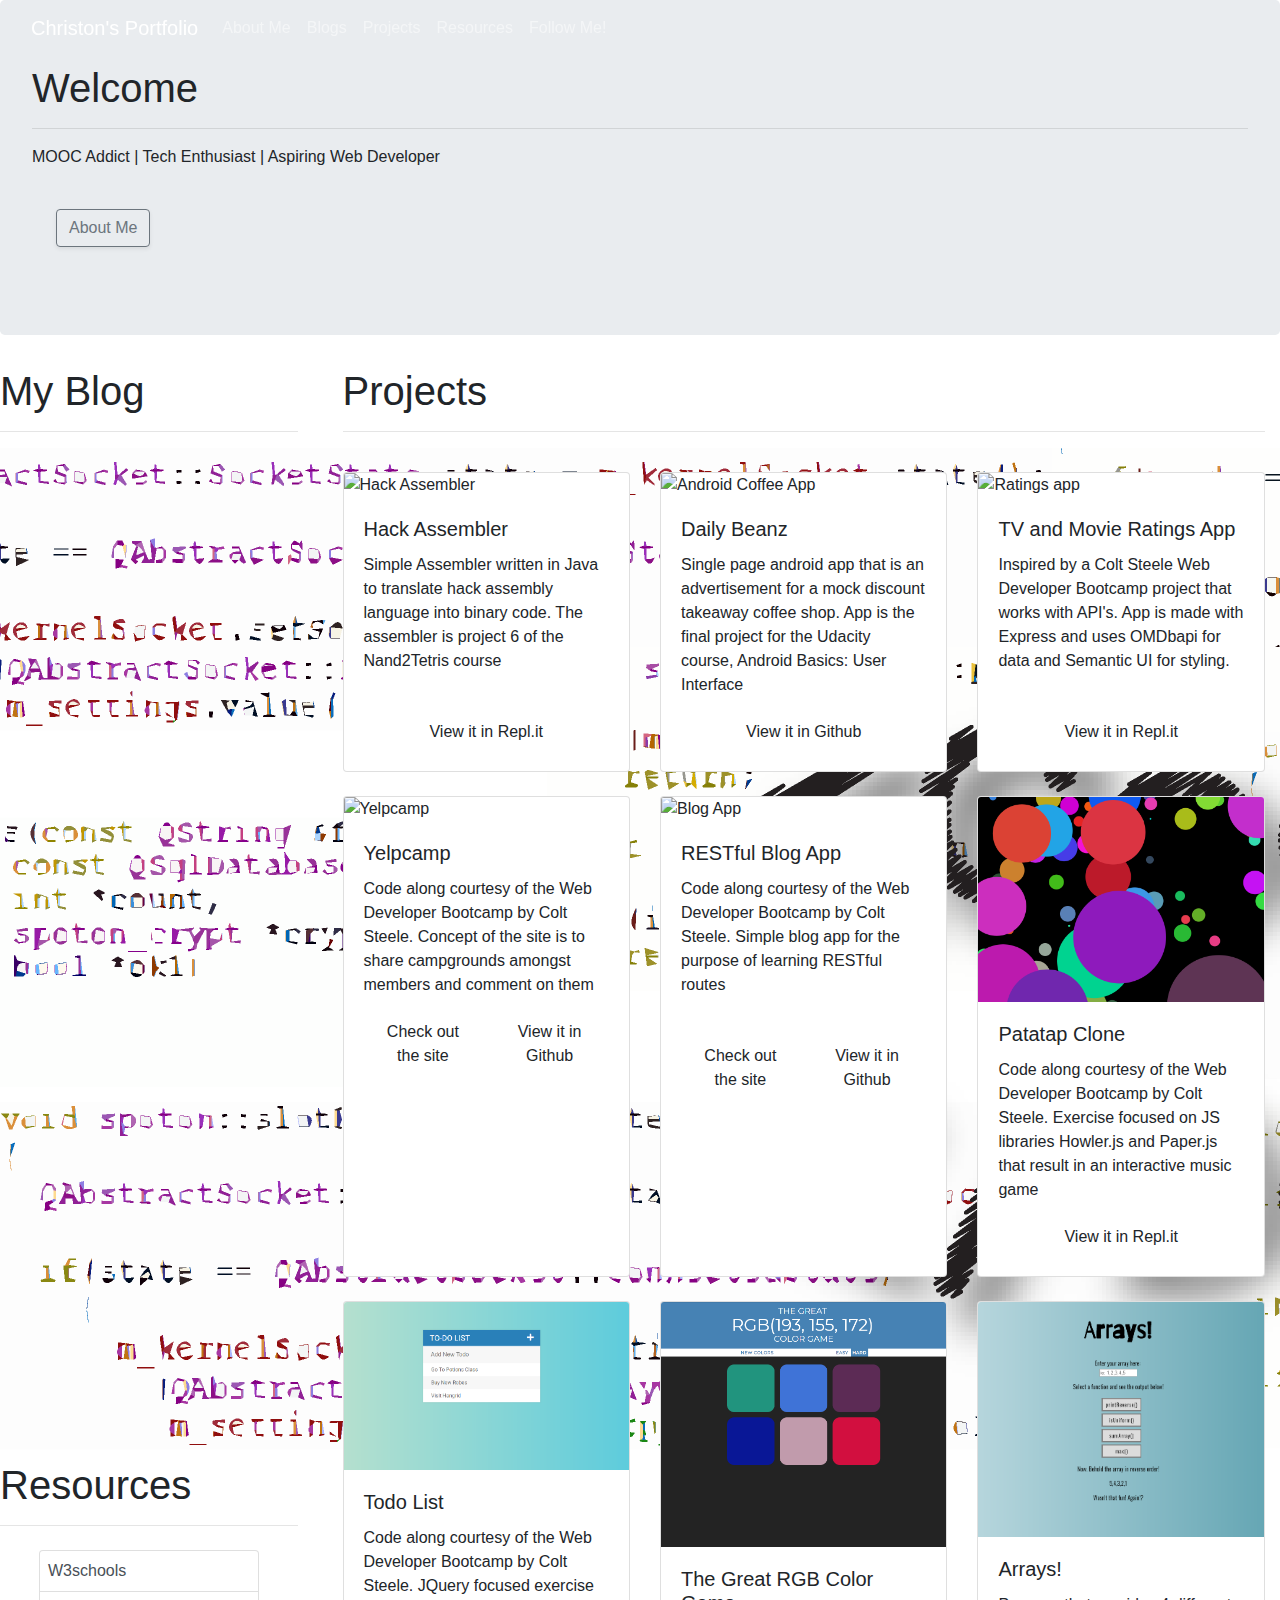
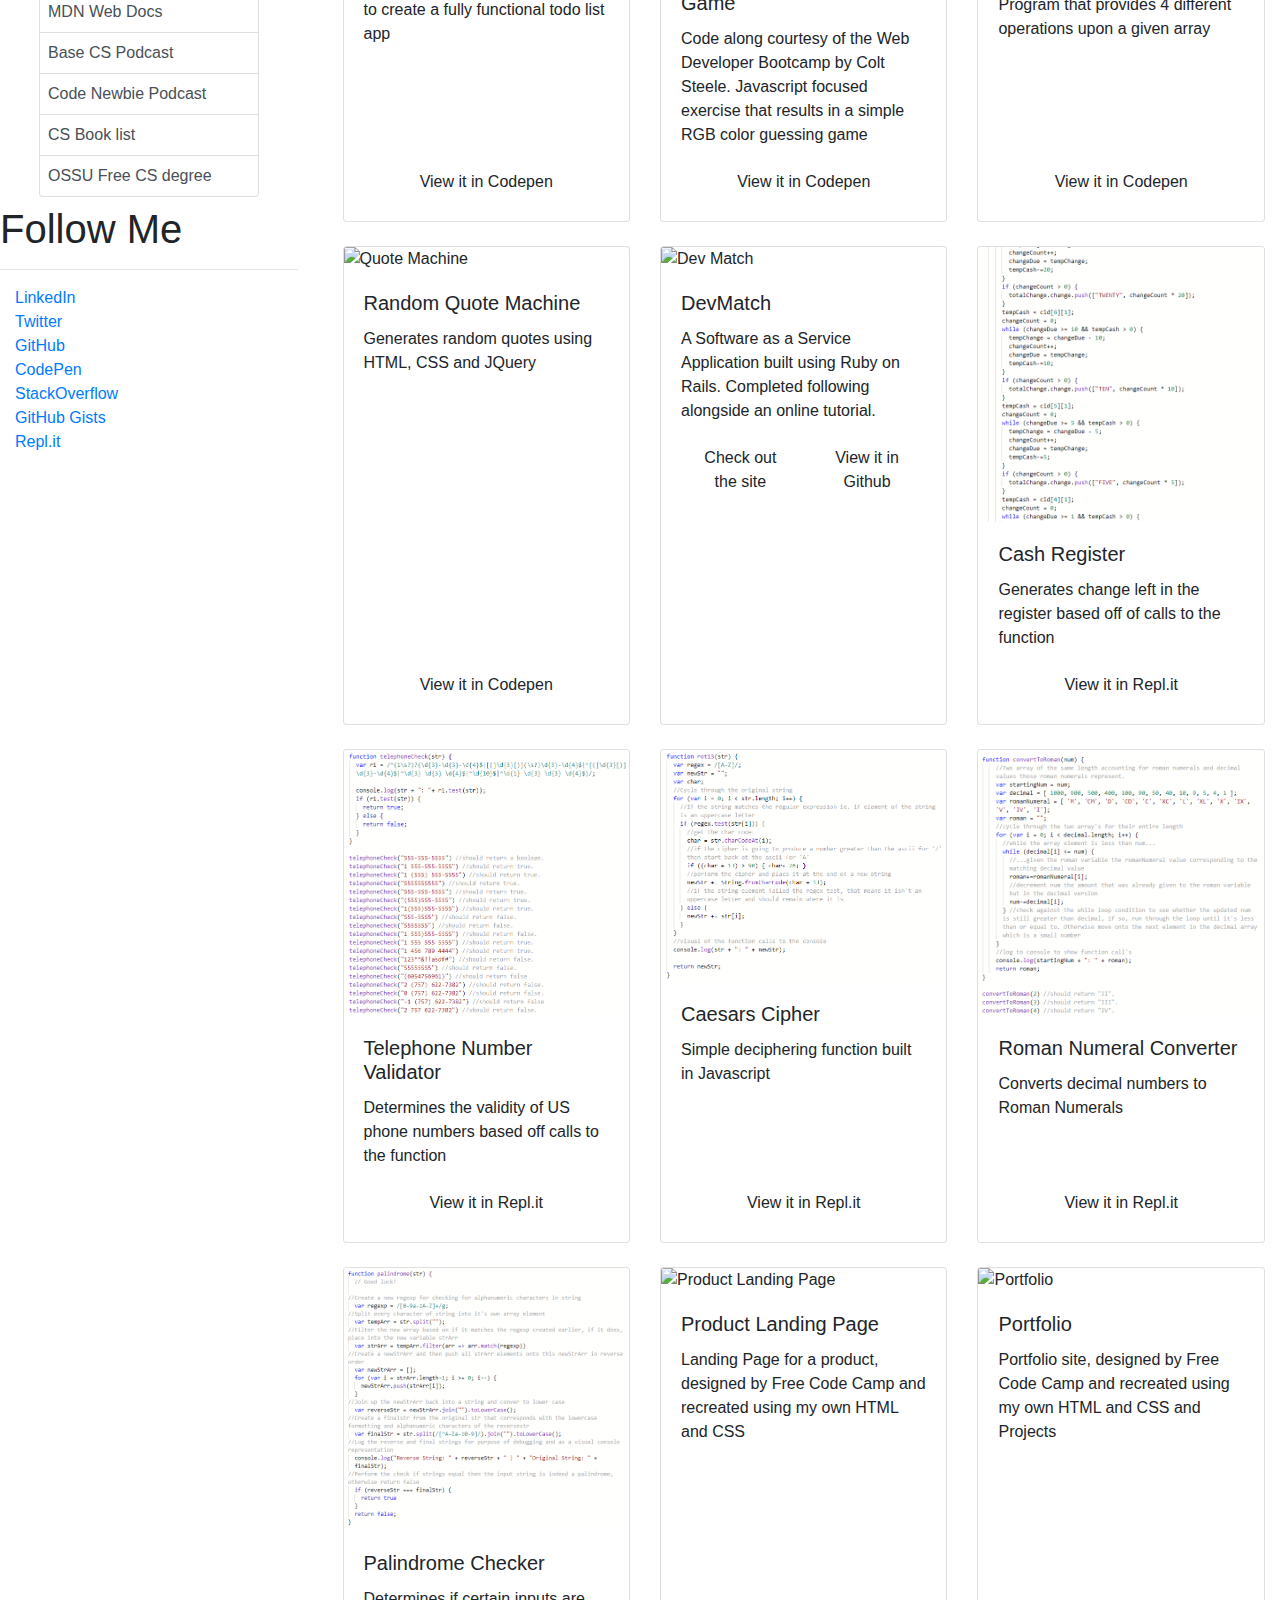
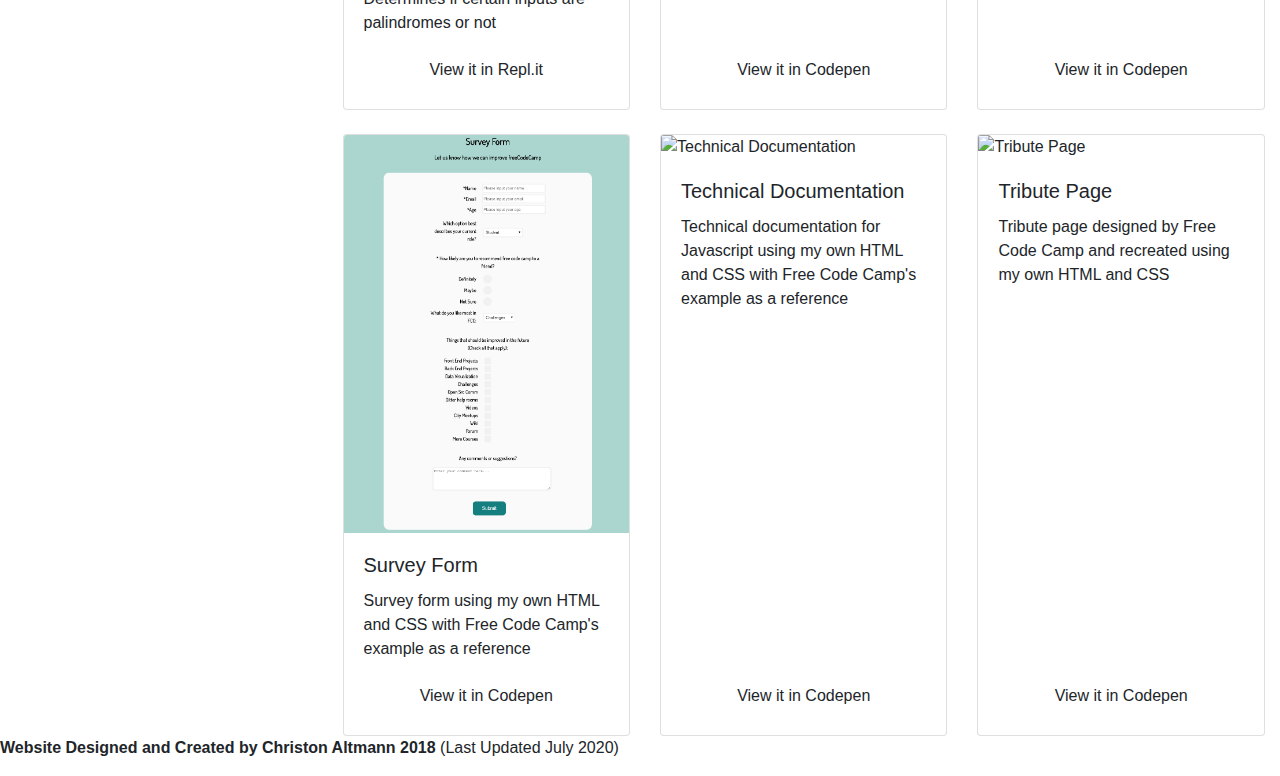
==== commit a5bac604: "Updated resources section" ====
--- a/index.html
+++ b/index.html
@@ -4,17 +4,18 @@
 		<!-- Bootstrap CSS -->
 		<link rel="stylesheet" href="https://stackpath.bootstrapcdn.com/bootstrap/4.3.1/css/bootstrap.min.css" integrity="sha384-ggOyR0iXCbMQv3Xipma34MD+dH/1fQ784/j6cY/iJTQUOhcWr7x9JvoRxT2MZw1T" crossorigin="anonymous">
 		<!-- Google Fonts -->
-		<link href="https://fonts.googleapis.com/css?family=Comfortaa|Bungee" rel="stylesheet">
+		<link href="https://fonts.googleapis.com/css?family=Comfortaa%7CBungee" rel="stylesheet">
 		<!-- Font Awesome -->
 		<link rel="stylesheet" href="https://use.fontawesome.com/releases/v5.7.2/css/all.css" integrity="sha384-fnmOCqbTlWIlj8LyTjo7mOUStjsKC4pOpQbqyi7RrhN7udi9RwhKkMHpvLbHG9Sr" crossorigin="anonymous">
 		<!-- Personal CSS -->
-		<link rel="stylesheet" href="style.css">
+		<link rel="stylesheet" href="css/reset.css">
+		<link rel="stylesheet" href="css/style.css">
 
 		<title>Christon's Portfolio</title>
 		<!-- Image URL for social sharing sites-->
 		<meta property="og:image" content="https://christonja.github.io/Sharing-Image/Site.PNG"/>
 		<meta name="viewport" content="width=device-width, initial-scale=1" />
-
+		<meta charset="UTF-8">
 	</head>
 	<body>
 		<nav class="navbar navbar-expand-lg navbar-dark fixed-top">
@@ -60,19 +61,12 @@
 							<hr>
 							<div class="container">
 								<div class="list-group mx-3 p-2">
-									<a class="list-group-item list-group-item-action p-1 rbutton" href="https://www.udacity.com/" target="_blank">Udacity</a>
-									<a class="list-group-item list-group-item-action p-1 rbutton" href="https://www.udemy.com/" target="_blank">Udemy</a>
-									<a class="list-group-item list-group-item-action p-1 rbutton" href="https://www.lynda.com/" target="_blank">Lynda</a>
-									<a class="list-group-item list-group-item-action p-1 rbutton" href="https://www.edx.org" target="_blank">EDx</a>
-									<a class="list-group-item list-group-item-action p-1 rbutton" href="https://www.freecodecamp.org/" target="_blank">FreeCodeCamp</a>
-									<a class="list-group-item list-group-item-action p-1 rbutton" href="https://upskillcourses.com/courses" target="_blank">Upskillcourses</a>
-									<a class="list-group-item list-group-item-action p-1 rbutton" href="https://www.khanacademy.org/" target="_blank">Khan Academy</a>
-									<a class="list-group-item list-group-item-action p-1 rbutton" href="https://www.w3schools.com/" target="_blank">W3schools</a>
-									<a class="list-group-item list-group-item-action p-1 rbutton" href="https://developer.mozilla.org/en-US/" target="_blank">MDN Web Docs</a>
-									<a class="list-group-item list-group-item-action p-1 rbutton" href="https://medium.com/basecs/" target="_blank">Base CS Podcast</a>
-									<a class="list-group-item list-group-item-action p-1 rbutton" href="https://www.codenewbie.org/podcast" target="_blank">Code Newbie Podcast</a>
-									<a class="list-group-item list-group-item-action p-1 rbutton" href="http://www.doradolist.com/universities.html" target="_blank">CS Book list</a>
-									<a class="list-group-item list-group-item-action p-1 rbutton" href="https://github.com/ossu/computer-science" target="_blank">OSSU Free CS degree</a>
+									<a class="list-group-item list-group-item-action p-2 rbutton" href="https://www.w3schools.com/" target="_blank">W3schools</a>
+									<a class="list-group-item list-group-item-action p-2 rbutton" href="https://developer.mozilla.org/en-US/" target="_blank">MDN Web Docs</a>
+									<a class="list-group-item list-group-item-action p-2 rbutton" href="https://medium.com/basecs/" target="_blank">Base CS Podcast</a>
+									<a class="list-group-item list-group-item-action p-2 rbutton" href="https://www.codenewbie.org/podcast" target="_blank">Code Newbie Podcast</a>
+									<a class="list-group-item list-group-item-action p-2 rbutton" href="http://www.doradolist.com/universities.html" target="_blank">CS Book list</a>
+									<a class="list-group-item list-group-item-action p-2 rbutton" href="https://github.com/ossu/computer-science" target="_blank">OSSU Free CS degree</a>
 								</div>
 							</div>
 						</div>
@@ -84,74 +78,63 @@
 									<div class="col-12">
 										<div class="row ">
 											<div class="col-8">
-												<a href="https://www.linkedin.com/in/christon-altmann/" target="_blank"><span>LinkedIn</span></a></li>
-											</div>
-											<div class="col-4">
-												<a href="https://www.linkedin.com/in/christon-altmann/" target="_blank"><i class="fab fa-linkedin-in"></i></a></li>
-											</div>
-										</div>
-										<div class="row">
-											<div class="col-8">
-												<a href="https://twitter.com/CodingDetour" target="_blank"><span>Twitter</span></a></li>
-											</div>
-											<div class="col-4">
-												<a href="https://twitter.com/CodingDetour" target="_blank"><i class="fab fa-twitter"></i></a></li>
-											</div>
-										</div>
-										<div class="row">
-											<div class="col-8">
-												<a href="https://github.com/Christonja" target="_blank"><span>GitHub</span></a></li>
-											</div>
-											<div class="col-4">
-												<a href="https://github.com/Christonja" target="_blank"><i class="fab fa-github"></i></a></li>
-											</div>
-										</div>
-										<div class="row">
-											<div class="col-8">
-												<a href="https://codepen.io/christonja/" target="_blank"><span>CodePen</span></a></li>
-											</div>
-											<div class="col-4">
-												<a href="https://codepen.io/christonja/" target="_blank"><i class="fab fa-codepen"></i></a></li>
-											</div>
-										</div>
-										<div class="row">
-											<div class="col-8">
-												<a href="https://stackoverflow.com/cv/christon" target="_blank"><span>StackOverflow</span></a></li>
-											</div>
-											<div class="col-4">
-												<a href="https://stackoverflow.com/cv/christon" target="_blank"><i class="fab fa-stack-overflow"></i></a></li>
-											</div>
-										</div>
-										<div class="row">
-											<div class="col-8">
-												<a href="https://gist.github.com/Christonja" target="_blank"><span>GitHub Gists</span></a></li>
-											</div>
-											<div class="col-4">
-												<a href="https://gist.github.com/Christonja" target="_blank"><i class="fab fa-github"></i></a></li>
-											</div>
-										</div>
-										<div class="row">
-											<div class="col-8">
-												<a href="https://repl.it/@Christonja" target="_blank"><span>Repl.it</span></a></li>
-											</div>
-											<div class="col-4">
-												<a href="https://repl.it/@Christonja" target="_blank"><i class="fas fa-code"></i></a></li>
+												<a href="https://www.linkedin.com/in/christon-altmann/" target="_blank"><span>LinkedIn</span></a>
+											</div>
+											<div class="col-4">
+												<a href="https://www.linkedin.com/in/christon-altmann/" target="_blank"><i class="fab fa-linkedin-in"></i></a>
+											</div>
+										</div>
+										<div class="row">
+											<div class="col-8">
+												<a href="https://twitter.com/CodingDetour" target="_blank"><span>Twitter</span></a>
+											</div>
+											<div class="col-4">
+												<a href="https://twitter.com/CodingDetour" target="_blank"><i class="fab fa-twitter"></i></a>
+											</div>
+										</div>
+										<div class="row">
+											<div class="col-8">
+												<a href="https://github.com/Christonja" target="_blank"><span>GitHub</span></a>
+											</div>
+											<div class="col-4">
+												<a href="https://github.com/Christonja" target="_blank"><i class="fab fa-github"></i></a>
+											</div>
+										</div>
+										<div class="row">
+											<div class="col-8">
+												<a href="https://codepen.io/christonja/" target="_blank"><span>CodePen</span></a>
+											</div>
+											<div class="col-4">
+												<a href="https://codepen.io/christonja/" target="_blank"><i class="fab fa-codepen"></i></a>
+											</div>
+										</div>
+										<div class="row">
+											<div class="col-8">
+												<a href="https://stackoverflow.com/cv/christon" target="_blank"><span>StackOverflow</span></a>
+											</div>
+											<div class="col-4">
+												<a href="https://stackoverflow.com/cv/christon" target="_blank"><i class="fab fa-stack-overflow"></i></a>
+											</div>
+										</div>
+										<div class="row">
+											<div class="col-8">
+												<a href="https://gist.github.com/Christonja" target="_blank"><span>GitHub Gists</span></a>
+											</div>
+											<div class="col-4">
+												<a href="https://gist.github.com/Christonja" target="_blank"><i class="fab fa-github"></i></a>
+											</div>
+										</div>
+										<div class="row">
+											<div class="col-8">
+												<a href="https://repl.it/@Christonja" target="_blank"><span>Repl.it</span></a>
+											</div>
+											<div class="col-4">
+												<a href="https://repl.it/@Christonja" target="_blank"><i class="fas fa-code"></i></a>
 											</div>
 										</div>
 									</div>	
 								</div>
 							</div>
-
-								<!-- <ul class="follow-links">
-									<li><a href="https://www.linkedin.com/in/christon-altmann/" target="_blank"><span>LinkedIn</span><i class="fab fa-linkedin-in"></i></a></li>
-									<li><a href="https://twitter.com/CodingDetour" target="_blank"><span>Twitter</span><i class="fab fa-twitter"></i></a></li>
-									<li><a href="https://github.com/Christonja" target="_blank"><span>GitHub</span><i class="fab fa-github"></i></a></li>
-									<li><a href="https://www.freecodecamp.org/christon" target="_blank"><span>FreeCodeCamp</span><i class="fab fa-free-code-camp"></i></a></li>
-									<li><a href="https://codepen.io/christonja/" target="_blank"><span>CodePen</span><i class="fab fa-codepen"></i></a></li>
-									<li><a href="https://stackoverflow.com/cv/christon" target="_blank"><span>StackOverflow</span><i class="fab fa-stack-overflow"></i></a></li>
-									<li><a href="https://gist.github.com/Christonja" target="_blank"><span>GitHub Gists</span><i class="fab fa-github"></i></a></li>
-									<li><a href="https://repl.it/@Christonja" target="_blank"><span>Repl.it</span><i class="fas fa-code"></i></a></li>
-								</ul> -->
 						</div>
 					</div>
 					<div class="col-xl-9 col-lg-8 col-md-7">
@@ -159,6 +142,18 @@
 							<h1>Projects</h1>
 							<hr>
 							<div class="row">
+
+								<div class="col-xl-4 col-lg-6 col-md-12 mt-4">
+									<div class="card h-100">
+										<img src="Project-Images/HackAssembler.png" class="card-img-top" alt="Hack Assembler">
+										<div class="card-body d-flex flex-column">
+											<h5 class="card-title">Hack Assembler</h5>
+											<p class="card-text">Simple Assembler written in Java to translate hack assembly language into binary code. The assembler is project 6 of the Nand2Tetris course</p>
+											<a href="https://repl.it/@Christonja/HackAssembler" target="_blank" class="btn mt-auto">View it in Repl.it</a>
+										</div>
+									</div>
+								</div>
+
 								<div class="col-xl-4 col-lg-6 col-md-12 mt-4">
 									<div class="card h-100">
 										<img src="Project-Images/beanz.PNG" class="card-img-top" alt="Android Coffee App">
@@ -408,12 +403,12 @@
 
 		<div class="copytext"> 
 			<div>
-				<p><b>Website Designed and Created by Christon Altmann 2018</b> (Updated May 2020)</p>
+				<p><strong>Website Designed and Created by Christon Altmann 2018</strong> (Last Updated July 2020)</p>
 			</div>
 		</div>
 		
 		<script src="https://code.jquery.com/jquery-3.3.1.slim.min.js" integrity="sha384-q8i/X+965DzO0rT7abK41JStQIAqVgRVzpbzo5smXKp4YfRvH+8abtTE1Pi6jizo" crossorigin="anonymous"></script>
-		<script language="javascript"type="text/javascript" src="siteScript.js"></script>
+		<script src="js/siteScript.js"></script>
 		<script src="https://cdnjs.cloudflare.com/ajax/libs/popper.js/1.14.7/umd/popper.min.js" integrity="sha384-UO2eT0CpHqdSJQ6hJty5KVphtPhzWj9WO1clHTMGa3JDZwrnQq4sF86dIHNDz0W1" crossorigin="anonymous"></script>
 		<script src="https://stackpath.bootstrapcdn.com/bootstrap/4.3.1/js/bootstrap.min.js" integrity="sha384-JjSmVgyd0p3pXB1rRibZUAYoIIy6OrQ6VrjIEaFf/nJGzIxFDsf4x0xIM+B07jRM" crossorigin="anonymous"></script>
 		
